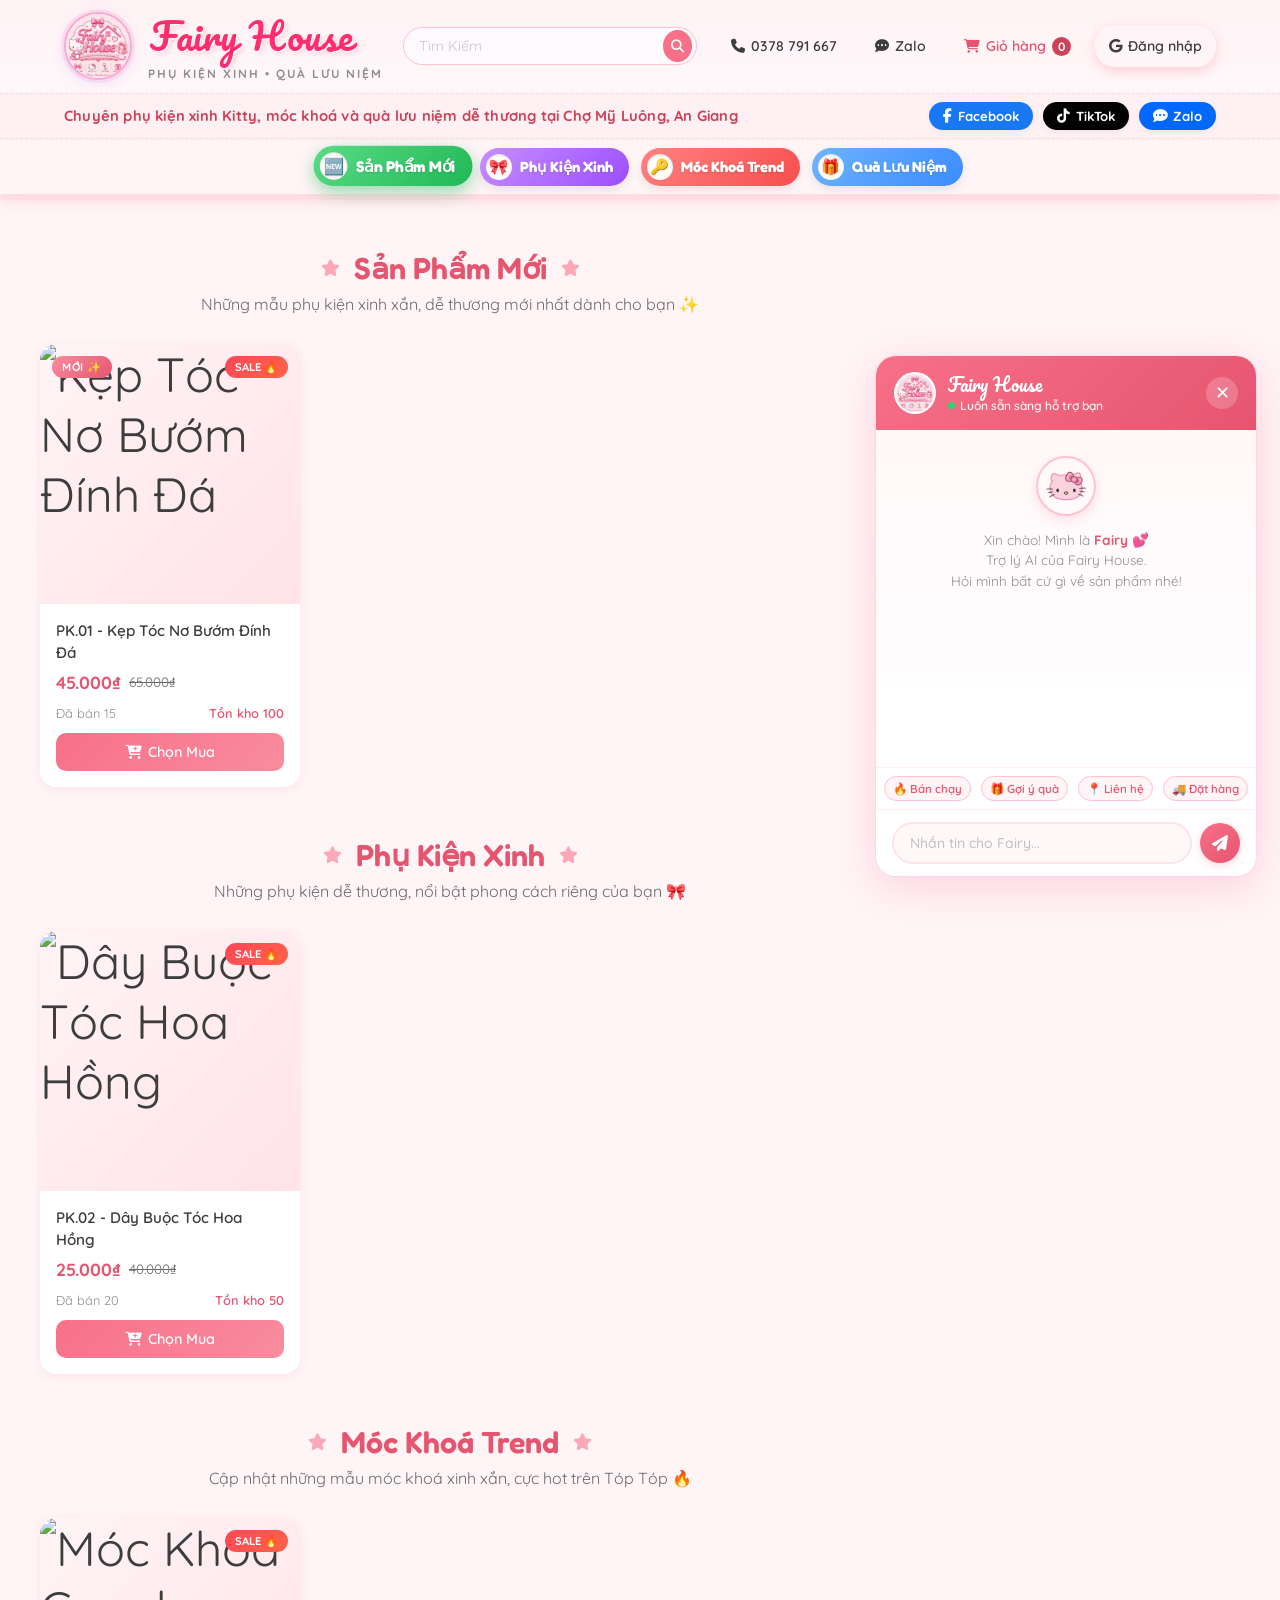
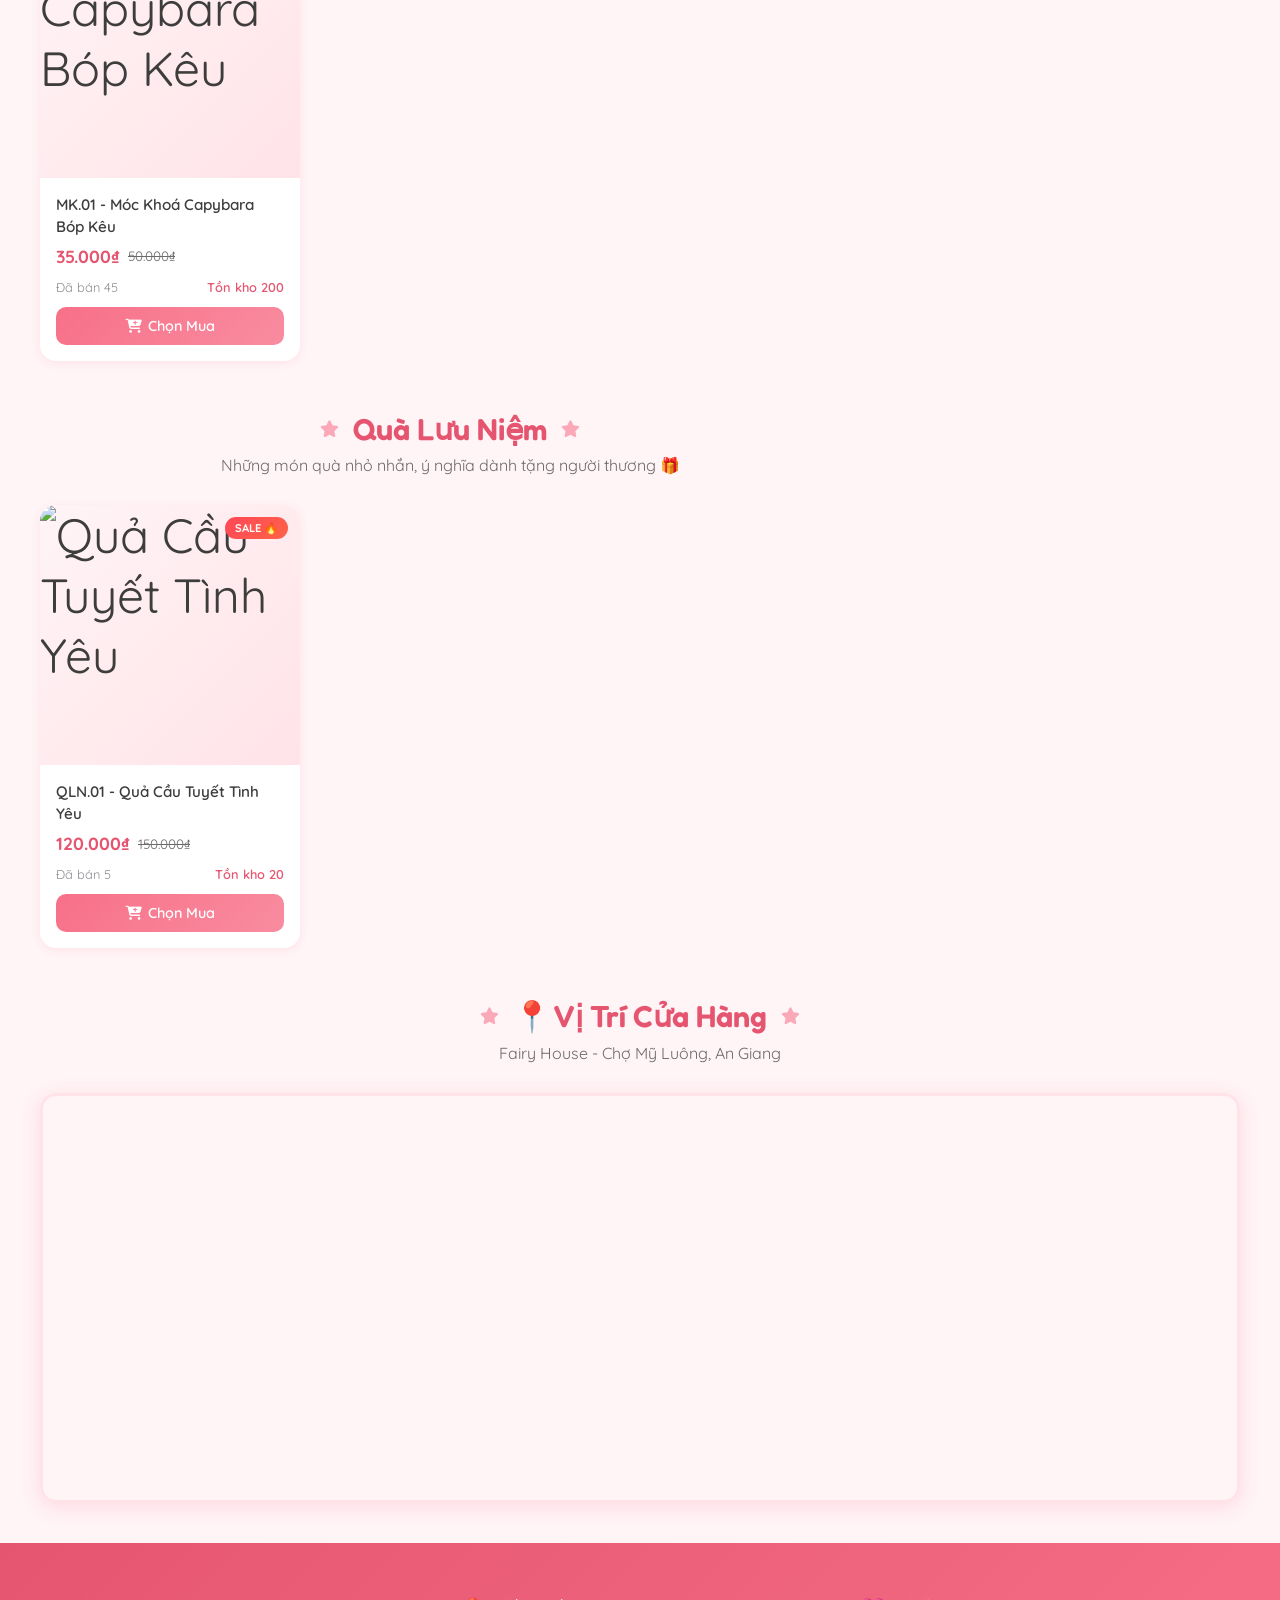
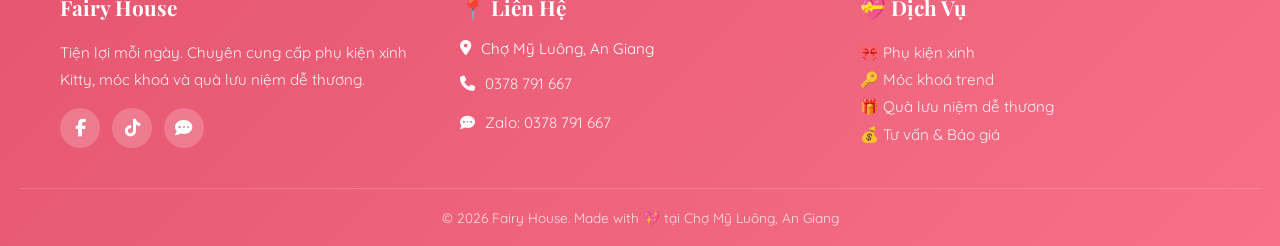
==== index.html @ 1c357cbd "fix: restore stable tunnel URL in chatbox.js and bump version to v39" ====
<!DOCTYPE html>
<html lang="vi">
<head>
  <meta charset="UTF-8">
  <script>
    // Tự động kiểm tra phiên bản mới từ server để chống cache index.html
    (function() {
      const CURRENT_VERSION = "20260528_v39";
      if (window.location.protocol === 'file:' || window.location.hostname === 'localhost' || window.location.hostname === '127.0.0.1') {
        return;
      }
      fetch('version.json?t=' + Date.now())
        .then(function(res) { return res.json(); })
        .then(function(data) {
          if (data && data.version && data.version !== CURRENT_VERSION) {
            var lastReload = localStorage.getItem('last_version_reload_time');
            var now = Date.now();
            if (!lastReload || (now - parseInt(lastReload) > 15000)) {
              localStorage.setItem('last_version_reload_time', now.toString());
              var sep = window.location.search ? '&' : '?';
              var newSearch = window.location.search;
              if (newSearch.indexOf('v=') >= 0) {
                newSearch = newSearch.replace(/v=[^&]*/, 'v=' + data.version);
              } else {
                newSearch += sep + 'v=' + data.version;
              }
              window.location.href = window.location.pathname + newSearch + window.location.hash;
            }
          }
        })
        .catch(function(err) { console.warn("Lỗi kiểm tra phiên bản:", err); });
    })();
  </script>
  <meta name="viewport" content="width=device-width, initial-scale=1.0, maximum-scale=1.0, user-scalable=no">
  <title>Fairy House - Phụ Kiện Xinh & Quà Lưu Niệm Dễ Thương</title>
  <meta name="description" content="Fairy House - Chuyên phụ kiện xinh, móc khoá trend và quà lưu niệm dễ thương. Tiện lợi mỗi ngày. Chợ Mỹ Luông, An Giang.">
  <meta http-equiv="Cache-Control" content="no-cache, no-store, must-revalidate">
  <meta http-equiv="Pragma" content="no-cache">
  <meta http-equiv="Expires" content="0">
  <link rel="stylesheet" href="style.css?v=20260528_v39">
  <link rel="stylesheet" href="chatbox.css?v=20260528_v39">
  <!-- FontAwesome for icons -->
  <link rel="stylesheet" href="https://cdnjs.cloudflare.com/ajax/libs/font-awesome/6.4.0/css/all.min.css">
  <link rel="icon" href="logo.jpg">
</head>
<body>
  <!-- Google Identity Services -->
  <script src="https://accounts.google.com/gsi/client" async defer></script>


  <!-- Floating Hearts Background -->
  <div class="floating-hearts" id="floatingHearts"></div>

  <!-- Main Header (Unified & Sticky) -->
  <header class="main-header">
    <!-- Header Top Row (Logo, Search, Actions) -->
    <div class="header-top">
      <!-- Logo & Brand Name -->
      <a href="#" class="header-logo-group" id="logo">
        <img src="logo.jpg" alt="Fairy House Logo" class="header-logo-img" onerror="this.src='data:image/svg+xml,<svg xmlns=%22http://www.w3.org/2000/svg%22 viewBox=%220 0 100 100%22><text y=%22.9em%22 font-size=%2290%22>🐱</text></svg>'">
        <div class="header-brand-info">
          <h1 class="header-brand-name">Fairy House</h1>
          <span class="header-brand-tagline">Phụ Kiện Xinh &bull; Quà Lưu Niệm</span>
        </div>
      </a>

      <!-- Search Bar -->
      <div class="header-search-container">
        <input type="text" id="searchInput" class="header-search-input" placeholder="Tìm Kiếm">
        <button class="header-search-btn" id="searchBtn"><i class="fa-solid fa-magnifying-glass"></i></button>
      </div>

      <!-- Action Buttons -->
      <div class="header-actions">
        <a href="tel:0378791667" class="action-hotline"><i class="fa-solid fa-phone"></i> 0378 791 667</a>
        <a href="https://zalo.me/0378791667" target="_blank" class="action-zalo"><i class="fa-solid fa-comment-dots"></i> Zalo</a>
        <button class="action-cart" id="headerCartBtn">
          <i class="fa-solid fa-shopping-cart"></i> <span class="cart-text">Giỏ hàng</span> <span class="cart-count badge" id="headerCartCount">0</span>
        </button>
        <div id="loginButtonsContainer" class="login-buttons-wrapper">
          <button class="google-login-btn" onclick="handleGoogleLogin()">
            <i class="fa-brands fa-google"></i> <span class="login-text">Đăng nhập</span>
          </button>
        </div>
        <div class="user-avatar-wrapper" id="userAvatarWrapper" style="display:none;">
          <img id="userAvatar" class="user-avatar" src="" alt="avatar" onclick="handleAvatarClick()">
          <span id="userDisplayName" class="user-name-header"></span>
        </div>
      </div>
    </div>

    <!-- Header Middle Row (Intro & Socials) -->
    <div class="header-middle">
      <div class="header-middle-inner">
        <p class="header-intro-text">Chuyên phụ kiện xinh Kitty, móc khoá và quà lưu niệm dễ thương tại Chợ Mỹ Luông, An Giang</p>
        <div class="header-social-links">
          <a href="https://www.facebook.com/fairyhouse67" target="_blank" class="header-social-btn fb"><i class="fa-brands fa-facebook-f"></i> Facebook</a>
          <a href="https://www.tiktok.com/@tienhouse67" target="_blank" class="header-social-btn tiktok"><i class="fa-brands fa-tiktok"></i> TikTok</a>
          <a href="https://zalo.me/0378791667" target="_blank" class="header-social-btn zalo"><i class="fa-solid fa-comment-dots"></i> Zalo</a>
        </div>
      </div>
    </div>

    <!-- Header Bottom Row (Categories) -->
    <div class="header-bottom">
      <nav class="nav">
        <div class="nav-inner">
          <div class="nav-links">
            <a href="#section-new" class="nav-link nav-link-new"><span class="nav-icon-badge">🆕</span> Sản Phẩm Mới</a>
            <a href="#section-accessory" class="nav-link nav-link-accessory"><span class="nav-icon-badge">🎀</span> Phụ Kiện Xinh</a>
            <a href="#section-keychain" class="nav-link nav-link-keychain"><span class="nav-icon-badge">🔑</span> Móc Khoá Trend</a>
            <a href="#section-souvenir" class="nav-link nav-link-souvenir"><span class="nav-icon-badge">🎁</span> Quà Lưu Niệm</a>
          </div>
        </div>
      </nav>
    </div>
  </header>

  <!-- Hero Banner -->
  <section class="hero">
    <div class="hero-banner-wrapper">
      <img src="banner.png" alt="Fairy House Banner" class="hero-banner-img" onerror="this.style.display='none'">
    </div>
  </section>

  <!-- No Results Message -->
  <div id="no-results" style="display:none; text-align:center; padding: 50px 20px; font-size: 1.1rem; color: var(--gray-600); position: relative; z-index: 1;">
    <i class="fa-solid fa-box-open" style="font-size:3rem; margin-bottom:15px; color: var(--primary-300);"></i><br>
    Không tìm thấy sản phẩm nào phù hợp với từ khóa của bạn.
  </div>

  <!-- Sản Phẩm Mới Section -->
  <section class="products-section" id="section-new">
    <div class="section-title">
      <h2>Sản Phẩm Mới</h2>
      <p>Những mẫu phụ kiện xinh xắn, dễ thương mới nhất dành cho bạn ✨</p>
    </div>
    <div class="products-grid" id="grid-new">
      <!-- Products rendered by JS -->
    </div>
  </section>

  <!-- Phụ Kiện Xinh Section -->
  <section class="products-section" id="section-accessory">
    <div class="section-title">
      <h2>Phụ Kiện Xinh</h2>
      <p>Những phụ kiện dễ thương, nổi bật phong cách riêng của bạn 🎀</p>
    </div>
    <div class="products-grid" id="grid-accessory">
      <!-- Products rendered by JS -->
    </div>
  </section>

  <!-- Móc Khoá Trend Section -->
  <section class="products-section" id="section-keychain">
    <div class="section-title">
      <h2>Móc Khoá Trend</h2>
      <p>Cập nhật những mẫu móc khoá xinh xắn, cực hot trên Tóp Tóp 🔥</p>
    </div>
    <div class="products-grid" id="grid-keychain">
      <!-- Products rendered by JS -->
    </div>
  </section>

  <!-- Quà Lưu Niệm Section -->
  <section class="products-section" id="section-souvenir">
    <div class="section-title">
      <h2>Quà Lưu Niệm</h2>
      <p>Những món quà nhỏ nhắn, ý nghĩa dành tặng người thương 🎁</p>
    </div>
    <div class="products-grid" id="grid-souvenir">
      <!-- Products rendered by JS -->
    </div>
  </section>

  <!-- Google Maps Section -->
  <section class="map-section" id="section-map">
    <div class="section-title">
      <h2>📍 Vị Trí Cửa Hàng</h2>
      <p>Fairy House - Chợ Mỹ Luông, An Giang</p>
    </div>
    <div class="map-container">
      <iframe 
        src="https://www.google.com/maps/embed?pb=!1m18!1m12!1m3!1d3929.123456789!2d105.5272!3d10.3897!2m3!1f0!2f0!3f0!3m2!1i1024!2i768!4f13.1!3m3!1m2!1s0x310a0e!2zQ2jhu6MgTeG7uSBMdcO0bmcsIEFuIEdpYW5n!5e0!3m2!1svi!2svn!4v1" 
        width="100%" height="400" style="border:0; border-radius: 16px;" allowfullscreen="" loading="lazy" referrerpolicy="no-referrer-when-downgrade">
      </iframe>
    </div>
  </section>

  <!-- Footer -->
  <footer class="footer" id="contact">
    <div class="footer-inner">
      <div class="footer-col">
        <h3>Fairy House</h3>
        <p>Tiện lợi mỗi ngày. Chuyên cung cấp phụ kiện xinh Kitty, móc khoá và quà lưu niệm dễ thương.</p>
        <div class="footer-social">
          <a href="https://www.facebook.com/fairyhouse67" target="_blank" title="Facebook"><i class="fa-brands fa-facebook-f"></i></a>
          <a href="https://www.tiktok.com/@tienhouse67" target="_blank" title="TikTok"><i class="fa-brands fa-tiktok"></i></a>
          <a href="https://zalo.me/0378791667" target="_blank" title="Zalo"><i class="fa-solid fa-comment-dots"></i></a>
        </div>
      </div>
      <div class="footer-col">
        <h3>📍 Liên Hệ</h3>
        <div class="contact-item"><i class="fa-solid fa-location-dot"></i> Chợ Mỹ Luông, An Giang</div>
        <div class="contact-item"><i class="fa-solid fa-phone"></i> <a href="tel:0378791667">0378 791 667</a></div>
        <div class="contact-item"><i class="fa-solid fa-comment-dots"></i> <a href="https://zalo.me/0378791667" target="_blank">Zalo: 0378 791 667</a></div>
      </div>
      <div class="footer-col">
        <h3>💝 Dịch Vụ</h3>
        <p><a href="#">🎀 Phụ kiện xinh</a></p>
        <p><a href="#">🔑 Móc khoá trend</a></p>
        <p><a href="#">🎁 Quà lưu niệm dễ thương</a></p>
        <p><a href="#">💰 Tư vấn & Báo giá</a></p>
      </div>
    </div>
    <div class="footer-bottom">
      © 2026 Fairy House. Made with 💖 tại Chợ Mỹ Luông, An Giang
    </div>
  </footer>

  <!-- Zalo & Cart Float Buttons -->
  <div class="floating-actions">
    <button class="cart-float" id="floatCartBtn">
      <i class="fa-solid fa-cart-shopping"></i>
      <span class="cart-count" id="floatCartCount">0</span>
    </button>
    <a href="https://zalo.me/0378791667" target="_blank" class="zalo-float">💬 Chat Zalo</a>
  </div>

  <!-- Scroll to Top -->
  <button class="scroll-top" id="scrollTop"><i class="fa-solid fa-arrow-up"></i></button>

  <!-- Product Detail Modal (Enhanced) -->
  <div class="modal-overlay" id="modalOverlay">
    <div class="modal modal-product-detail" id="productModal">
      <button class="modal-close" id="modalClose">✕</button>
      
      <!-- Swipeable Image Gallery -->
      <div class="gallery-swipe-container" id="gallerySwipeContainer">
        <div class="gallery-slides" id="gallerySlides"></div>
        <button class="gallery-nav gallery-prev" id="galleryPrev"><i class="fa-solid fa-chevron-left"></i></button>
        <button class="gallery-nav gallery-next" id="galleryNext"><i class="fa-solid fa-chevron-right"></i></button>
        <div class="gallery-dots" id="galleryDots"></div>
      </div>
      <div class="gallery-thumbnails" id="galleryThumbnails"></div>

      <!-- Product Info -->
      <div class="modal-product-info">
        <h3 id="modalName"></h3>
        <p class="price" id="modalPrice"></p>
      </div>

      <!-- Product Description -->
      <div class="modal-description" id="modalDescription">
        <h4>📋 Thông tin sản phẩm</h4>
        <p id="modalDescText"></p>
      </div>
      
      <!-- Model Select -->
      <div class="form-group" id="modelSelectGroup">
        <label for="phoneModelSelect">📱 Chọn dòng máy của bạn:</label>
        <select id="phoneModelSelect" class="form-control">
          <option value="">-- Vui lòng chọn dòng máy --</option>
          <option value="iPhone 11">iPhone 11</option>
          <option value="iPhone 11 Pro">iPhone 11 Pro</option>
          <option value="iPhone 11 Pro Max">iPhone 11 Pro Max</option>
          <option value="iPhone 12">iPhone 12</option>
          <option value="iPhone 12 Pro">iPhone 12 Pro</option>
          <option value="iPhone 12 Pro Max">iPhone 12 Pro Max</option>
          <option value="iPhone 13">iPhone 13</option>
          <option value="iPhone 13 Pro">iPhone 13 Pro</option>
          <option value="iPhone 13 Pro Max">iPhone 13 Pro Max</option>
          <option value="iPhone 14">iPhone 14</option>
          <option value="iPhone 14 Plus">iPhone 14 Plus</option>
          <option value="iPhone 14 Pro">iPhone 14 Pro</option>
          <option value="iPhone 14 Pro Max">iPhone 14 Pro Max</option>
          <option value="iPhone 15">iPhone 15</option>
          <option value="iPhone 15 Plus">iPhone 15 Plus</option>
          <option value="iPhone 15 Pro">iPhone 15 Pro</option>
          <option value="iPhone 15 Pro Max">iPhone 15 Pro Max</option>
          <option value="iPhone 16">iPhone 16</option>
          <option value="iPhone 16 Plus">iPhone 16 Plus</option>
          <option value="iPhone 16 Pro">iPhone 16 Pro</option>
          <option value="iPhone 16 Pro Max">iPhone 16 Pro Max</option>
          <option value="iPhone 17">iPhone 17</option>
          <option value="iPhone 17 Pro">iPhone 17 Pro</option>
          <option value="iPhone 17 Pro Max">iPhone 17 Pro Max</option>
        </select>
        <small id="modelError" class="text-error" style="display:none;">Vui lòng chọn dòng máy để tiếp tục!</small>
      </div>

      <!-- Buttons: Add to Cart + Buy Now -->
      <div class="modal-btn-group dual-btns">
        <button id="btnAddToCart" class="btn-primary btn-add-cart"><i class="fa-solid fa-cart-plus"></i> Thêm vào giỏ hàng</button>
        <button id="btnBuyNow" class="btn-primary btn-buy-now"><i class="fa-solid fa-bolt"></i> Mua Ngay</button>
      </div>

      <!-- Like & Comment Section -->
      <div class="interaction-section" id="interactionSection">
        <div class="like-bar">
          <button class="btn-like" id="btnLikeProduct" onclick="toggleLike()">
            <i class="fa-regular fa-heart" id="likeIcon"></i> <span id="likeText">Thích</span>
          </button>
          <span class="like-count" id="likeCount">0 lượt thích</span>
        </div>
        <div class="comments-section">
          <h4>💬 Bình luận (<span id="commentCount">0</span>)</h4>
          <div class="comments-list" id="commentsList"></div>
          <div class="comment-input-area" id="commentInputArea">
            <div class="comment-login-prompt" id="commentLoginPrompt">
              <p>🔒 Vui lòng <a href="#" onclick="handleGoogleLogin(); return false;">Đăng nhập Google</a> để bình luận</p>
            </div>
            <div class="comment-form" id="commentForm" style="display:none;">
              <img id="commentAvatar" class="comment-user-avatar" src="" alt="">
              <input type="text" id="commentInput" class="form-control" placeholder="Viết bình luận...">
              <button class="btn-send-comment" onclick="postComment()"><i class="fa-solid fa-paper-plane"></i></button>
            </div>
          </div>
        </div>
      </div>
    </div>
  </div>

  <!-- Shopping Cart Sidebar -->
  <div class="cart-sidebar-overlay" id="cartOverlay"></div>
  <div class="cart-sidebar" id="cartSidebar">
    <div class="cart-header">
      <h3>Giỏ Hàng Của Bạn</h3>
      <button class="close-cart" id="closeCartBtn">✕</button>
    </div>
    
    <div class="cart-items" id="cartItemsContainer">
      <!-- Cart items render here -->
      <div class="empty-cart"><i class="fa-solid fa-cart-arrow-down" style="font-size: 3rem; margin-bottom: 10px; color: var(--primary-300);"></i><br>Giỏ hàng đang trống</div>
    </div>
    
    <div class="cart-footer">
      <div class="cart-total">
        <span>Tổng cộng:</span>
        <span id="cartTotalPrice">0₫</span>
      </div>
      <button class="btn-checkout" id="btnOpenCheckout" style="display:none;">
        <i class="fa-solid fa-paper-plane"></i> Tiến Hành Đặt Hàng
      </button>
    </div>
  </div>

  <!-- Checkout Modal (separate from cart) -->
  <div class="modal-overlay" id="checkoutModalOverlay">
    <div class="modal modal-checkout" id="checkoutModal">
      <button class="modal-close" id="checkoutModalClose">✕</button>
      <h3>📦 Thông tin giao hàng</h3>
      <div class="checkout-summary" id="checkoutSummary"></div>
      <form id="checkoutForm">
        <div class="form-row">
          <div class="form-group">
            <label>Họ và tên <span class="required">*</span></label>
            <input type="text" id="custName" class="form-control" placeholder="Nhập họ và tên" required>
          </div>
          <div class="form-group">
            <label>Số điện thoại <span class="required">*</span></label>
            <input type="tel" id="custPhone" class="form-control" placeholder="VD: 0378791667" required pattern="[0-9]{10}">
          </div>
        </div>
        <div class="form-group">
          <label>Email</label>
          <input type="email" id="custEmail" class="form-control" placeholder="Email (không bắt buộc)">
        </div>
        <div class="form-row">
          <div class="form-group">
            <label>Tỉnh / Thành phố <span class="required">*</span></label>
            <select id="custProvince" class="form-control" required>
              <option value="">-- Chọn Tỉnh/TP --</option>
            </select>
          </div>
          <div class="form-group">
            <label>Quận / Huyện <span class="required">*</span></label>
            <select id="custDistrict" class="form-control" required>
              <option value="">-- Chọn Quận/Huyện --</option>
            </select>
          </div>
        </div>
        <div class="form-group">
          <label>Địa chỉ chi tiết <span class="required">*</span></label>
          <input type="text" id="custAddress" class="form-control" placeholder="Số nhà, tên đường..." required>
        </div>
        <div class="form-group">
          <label>Ghi chú</label>
          <textarea id="custNote" class="form-control" placeholder="Ghi chú thêm (không bắt buộc)" rows="2"></textarea>
        </div>
        
        <div class="checkout-notice">
          <i class="fa-solid fa-box-open"></i>
          <p>Đơn hàng <strong>Fairy House</strong> luôn được đóng gói cẩn thận. Tránh trường hợp đáng tiếc, Khách hàng vui lòng <strong>quay video khi bóc hàng</strong> để được hỗ trợ tốt nhất nếu Sản Phẩm xảy ra vấn đề.</p>
        </div>

        <button type="submit" class="btn-checkout" id="btnSubmitOrder">
          <i class="fa-solid fa-paper-plane"></i> Xác Nhận Đặt Hàng
        </button>
      </form>
    </div>
  </div>

  <!-- Success Modal -->
  <div class="modal-overlay" id="successModalOverlay">
    <div class="modal" style="text-align: center; padding: 40px 20px;">
      <div style="font-size: 4rem; color: var(--primary-500); margin-bottom: 20px;"><i class="fa-solid fa-circle-check"></i></div>
      <h3 style="margin-bottom: 15px;">Đặt hàng thành công!</h3>
      <p style="margin-bottom: 25px; line-height: 1.6; font-size: 1.05rem;">Cảm ơn bạn đã đặt hàng tại <strong>Fairy House</strong>.<br>Thông tin đã được ghi nhận và chúng tôi sẽ sớm liên hệ để xác nhận đơn hàng.</p>
      <button class="btn-primary" onclick="closeSuccessModal()" style="padding: 12px 30px; display: inline-block; width: auto; min-width: 150px;">Đóng</button>
    </div>
  </div>

  <!-- Loading Overlay -->
  <div class="loading-overlay" id="loadingOverlay">
    <div class="spinner"></div>
    <p>Đang xử lý đơn hàng...</p>
  </div>

  <!-- Firebase SDK -->
  <script src="https://www.gstatic.com/firebasejs/8.10.1/firebase-app.js"></script>
  <script src="https://www.gstatic.com/firebasejs/8.10.1/firebase-database.js"></script>

  <script src="https://cdnjs.cloudflare.com/ajax/libs/PapaParse/5.4.1/papaparse.min.js"></script>
  <script src="script.js?v=20260528_v39"></script>
  <script src="chatbox.js?v=20260528_v39"></script>
</body>
</html>
---- style.css ----
@import url('https://fonts.googleapis.com/css2?family=Quicksand:wght@400;500;600;700&family=Pacifico&family=Dancing+Script:wght@400;500;600;700&family=Playfair+Display:wght@400;500;600;700;800;900&family=Fredoka:wght@400..700&family=Bubblegum+Sans&display=swap');

:root {
  --primary-50: #fff4f6;
  --primary-100: #ffe3e8;
  --primary-200: #ffc2ce;
  --primary-300: #fba9b8;
  --primary-400: #f98ca0;
  --primary-500: #f77088;
  --primary-600: #e6556f;
  --primary-700: #cc4259;
  --white: #ffffff;
  --gray-50: #fdfafe;
  --gray-100: #f5f0f2;
  --gray-200: #e2e8f0;
  --gray-500: #8e8e93;
  --gray-600: #6b6b6b;
  --gray-800: #3d3d3d;
  --shadow-sm: 0 2px 8px rgba(247,77,123,0.10);
  --shadow-md: 0 4px 20px rgba(247,77,123,0.15);
  --shadow-lg: 0 8px 32px rgba(247,77,123,0.20);
  --radius: 16px;
  --radius-sm: 10px;
}

* { margin:0; padding:0; box-sizing:border-box; }

body {
  font-family: 'Quicksand', sans-serif;
  background: var(--primary-50);
  color: var(--gray-800);
  overflow-x: hidden;
}

/* ===== FLOATING HEARTS / SPARKLES BACKGROUND ===== */
.floating-hearts {
  position: fixed; top:0; left:0; width:100%; height:100%;
  pointer-events: none; z-index: 0; overflow: hidden;
}
.floating-hearts span {
  position: absolute; display: block;
  animation: floatUp 8s linear infinite; opacity: 0.35;
  will-change: transform;
}
@keyframes floatUp {
  0% { transform: translateY(100vh) rotate(0deg); opacity:0; }
  10% { opacity: 0.35; }
  90% { opacity: 0.35; }
  100% { transform: translateY(-10vh) rotate(720deg); opacity:0; }
}

/* ===== MAIN HEADER (UNIFIED & STICKY) ===== */
.main-header {
  position: sticky;
  top: 0;
  z-index: 1000;
  background: linear-gradient(180deg, #fff2f5 0%, #ffffff 100%);
  box-shadow: 0 4px 20px rgba(247, 77, 123, 0.08);
  width: 100%;
}

/* --- Header Top Row --- */
.header-top {
  max-width: 1200px;
  margin: 0 auto;
  padding: 12px 24px;
  display: flex;
  align-items: center;
  justify-content: space-between;
  gap: 20px;
}

/* Logo & Brand Name */
.header-logo-group {
  display: flex;
  align-items: center;
  gap: 16px;
  text-decoration: none;
  flex-shrink: 0;
}
.header-logo-img {
  width: 68px;
  height: 68px;
  background: var(--white);
  border-radius: 50%;
  object-fit: cover;
  box-shadow: 0 4px 15px rgba(168, 85, 247, 0.15), 0 0 0 3px rgba(236, 72, 153, 0.1);
  animation: logoGlow 3s ease-in-out infinite;
  border: 2px solid #f9a8d4;
  flex-shrink: 0;
}
@keyframes logoGlow {
  0%,100% { transform: scale(1); box-shadow: 0 4px 15px rgba(168, 85, 247, 0.15), 0 0 0 3px rgba(236, 72, 153, 0.1); }
  50% { transform: scale(1.04); box-shadow: 0 4px 22px rgba(168, 85, 247, 0.25), 0 0 0 4px rgba(236, 72, 153, 0.08); }
}
.header-brand-info {
  text-align: left;
}
.header-brand-name {
  font-family: 'Pacifico', cursive;
  font-size: 2.3rem;
  font-weight: normal;
  color: #ff2d70; /* Màu hồng dâu tây đậm đà, rõ nét và rực rỡ */
  letter-spacing: 0.5px;
  line-height: 1.3; /* Tăng chiều cao dòng để nét móc dưới chữ 'y' có không gian tự nhiên */
  margin: 0;
  display: inline-block;
  margin-left: 2px;
  text-shadow: 1px 1px 0px #ffffff, 2px 2px 0px #ffe3e8, 3px 3px 5px rgba(230, 0, 92, 0.15);
}
.header-brand-tagline {
  font-family: 'Quicksand', sans-serif;
  font-size: 0.75rem;
  font-weight: 700;
  letter-spacing: 2px;
  text-transform: uppercase;
  color: #8e8e93;
  margin-top: 6px; /* Khoảng cách tối ưu kết hợp với line-height */
  display: block;
}

/* Search Bar Container */
.header-search-container {
  display: flex;
  align-items: center;
  background: var(--gray-50);
  border: 1px solid var(--primary-200);
  border-radius: 20px;
  padding: 2px 4px 2px 15px;
  transition: all 0.3s;
  flex-grow: 1;
  max-width: 380px;
}
.header-search-container:focus-within {
  border-color: var(--primary-400);
  box-shadow: 0 0 0 3px rgba(247, 77, 123, 0.08);
  background: white;
}
.header-search-input {
  border: none;
  background: transparent;
  outline: none;
  font-family: 'Quicksand', sans-serif;
  font-size: 0.9rem;
  color: var(--gray-800);
  width: 100%;
  padding: 6px 0;
}
.header-search-input::placeholder {
  color: var(--gray-500);
  opacity: 0.45; /* Mờ hơn để dễ nhìn */
}
.header-search-btn {
  background: var(--primary-500);
  color: white;
  border: none;
  border-radius: 50%;
  width: 32px;
  height: 32px;
  display: flex;
  align-items: center;
  justify-content: center;
  cursor: pointer;
  transition: background 0.3s;
}
.header-search-btn:hover {
  background: var(--primary-600);
}

/* Header Actions */
.header-actions {
  display: flex;
  align-items: center;
  gap: 10px;
  flex-shrink: 0;
}
.header-actions a, 
.header-actions button {
  color: var(--gray-800);
  text-decoration: none;
  display: flex;
  align-items: center;
  gap: 6px;
  background: transparent;
  padding: 8px 14px;
  border-radius: 20px;
  transition: all 0.3s;
  font-weight: 600;
  border: none;
  cursor: pointer;
  font-family: inherit;
  font-size: 0.88rem;
}
.header-actions a:hover, 
.header-actions button:hover {
  background: var(--primary-50);
  color: var(--primary-600);
  transform: translateY(-1px);
}
.action-cart {
  background: var(--primary-50) !important;
  color: var(--primary-600) !important;
}
.action-cart:hover {
  background: var(--primary-100) !important;
}
.cart-count.badge {
  background: var(--primary-700);
  color: white;
  padding: 2px 6px;
  border-radius: 10px;
  font-size: 0.75rem;
  font-weight: 700;
}
/* --- Header Middle Row (Intro & Socials) --- */
.header-middle {
  background: #fff0f3; /* Soft pink background */
  border-top: 1px dashed rgba(247, 77, 123, 0.15);
  border-bottom: 1px dashed rgba(247, 77, 123, 0.15);
  max-height: 120px; /* Chiều cao tối đa khi hiển thị */
  opacity: 1;
  overflow: hidden;
  transition: max-height 0.3s cubic-bezier(0.4, 0, 0.2, 1), opacity 0.2s ease, padding 0.3s ease, border-color 0.3s ease;
}
.main-header.scrolled .header-middle {
  max-height: 0;
  opacity: 0;
  padding-top: 0;
  padding-bottom: 0;
  border-top-color: transparent;
  border-bottom-color: transparent;
}
.header-middle-inner {
  max-width: 1200px;
  margin: 0 auto;
  padding: 8px 24px;
  display: flex;
  align-items: center;
  justify-content: space-between;
  gap: 20px;
}
.header-intro-text {
  font-size: 0.92rem;
  font-weight: 700;
  color: var(--primary-700);
  margin: 0;
  line-height: 1.4;
  letter-spacing: 0.2px;
}
.header-social-links {
  display: flex;
  align-items: center;
  gap: 10px;
  flex-shrink: 0;
}
.header-social-btn {
  display: inline-flex;
  align-items: center;
  gap: 6px;
  padding: 6px 14px;
  border-radius: 15px;
  font-weight: 700;
  font-size: 0.82rem;
  text-decoration: none !important;
  color: white !important;
  transition: all 0.3s ease;
  box-shadow: 0 2px 6px rgba(0, 0, 0, 0.05);
}
.header-social-btn i {
  font-size: 0.9rem;
}
.header-social-btn.fb { background: #1877f2; }
.header-social-btn.tiktok { background: #010101; }
.header-social-btn.zalo { background: #0068ff; }
.header-social-btn:hover {
  transform: translateY(-2px);
  box-shadow: 0 4px 10px rgba(0, 0, 0, 0.12);
  filter: brightness(1.08);
}

/* --- Header Bottom Row (Navigation) --- */
.header-bottom {
  border-top: 1px solid rgba(247, 77, 123, 0.05);
  background: #fff5f7; /* Soft pastel background */
}
.nav {
  position: relative;
  z-index: 99;
}
.nav-inner {
  max-width: 1200px;
  margin: auto;
  display: flex;
  align-items: center;
  justify-content: center; /* Căn giữa các danh mục */
  padding: 8px 20px;
}
.nav-links {
  display: flex;
  gap: 12px;
  align-items: center;
  justify-content: center;
}
.nav-link {
  text-decoration: none;
  font-family: 'Fredoka', sans-serif;
  font-weight: 700;
  font-size: 0.92rem;
  color: #ffffff !important;
  padding: 6px 16px 6px 6px;
  border-radius: 25px;
  display: inline-flex;
  align-items: center;
  gap: 8px;
  transition: all 0.3s cubic-bezier(0.4, 0, 0.2, 1);
  position: relative;
  box-shadow: 0 4px 10px rgba(0, 0, 0, 0.08);
  text-shadow: 0 1px 2px rgba(0, 0, 0, 0.15);
}
.nav-icon-badge {
  background: #ffffff;
  width: 26px;
  height: 26px;
  border-radius: 50%;
  display: inline-flex;
  align-items: center;
  justify-content: center;
  font-size: 0.95rem;
  box-shadow: inset 0 1.5px 3px rgba(0,0,0,0.12);
  flex-shrink: 0;
  transition: transform 0.3s ease;
}

/* Gradient màu kẹo ngọt */
.nav-link-new {
  background: linear-gradient(135deg, #5adb86 0%, #20b857 100%);
  --btn-glow: rgba(32, 184, 87, 0.45);
}
.nav-link-accessory {
  background: linear-gradient(135deg, #c78eff 0%, #9c4eff 100%);
  --btn-glow: rgba(156, 78, 255, 0.45);
}
.nav-link-keychain {
  background: linear-gradient(135deg, #ff8282 0%, #f74d4d 100%);
  --btn-glow: rgba(247, 77, 77, 0.45);
}
.nav-link-souvenir {
  background: linear-gradient(135deg, #6fb4ff 0%, #3a8cff 100%);
  --btn-glow: rgba(58, 140, 255, 0.45);
}

.nav-link:hover, .nav-link.active {
  transform: scale(1.06) translateY(-1px);
  box-shadow: 0 6px 16px var(--btn-glow);
  color: #ffffff !important;
}
.nav-link:hover .nav-icon-badge {
  transform: scale(1.1) rotate(10deg);
}
}

/* ===== HERO BANNER ===== */
.hero {
  position: relative; z-index: 1;
  max-width: 1200px; margin: 25px auto;
  padding: 0 20px;
}
.hero-banner-wrapper {
  border-radius: var(--radius);
  overflow: hidden;
  box-shadow: var(--shadow-sm);
  border: 3px solid var(--primary-100);
  background: white;
}
.hero-banner-img img {
  width: 100%;
  height: auto;
  max-height: 380px;
  object-fit: cover;
  display: block;
}
@media (max-width: 768px) {
  .hero { margin: 15px auto; }
}

/* ===== SECTION TITLE ===== */
.section-title {
  text-align: center;
  margin: 50px 0 30px;
  position: relative; z-index: 1;
}
.section-title h2 {
  font-family: 'Fredoka', sans-serif;
  font-size: 1.9rem; color: var(--primary-600);
  display: inline-flex; align-items: center; justify-content: center; gap: 14px;
  font-weight: 600;
  line-height: 1.2;
}
.section-title h2::before, .section-title h2::after {
  content: '\f005';
  font-family: "Font Awesome 6 Free";
  font-weight: 900;
  font-size: 1.05rem; color: var(--primary-300);
  display: inline-block;
  vertical-align: middle;
  transition: transform 0.3s ease;
}
.section-title h2:hover::before {
  transform: rotate(35deg) scale(1.2);
}
.section-title h2:hover::after {
  transform: rotate(-35deg) scale(1.2);
}
.section-title p {
  color: var(--gray-600); font-size: 1rem;
  margin-top: 8px;
}

/* ===== PRODUCT GRID ===== */
.products-section {
  max-width: 100%; margin: 0 auto 40px;
  padding: 0 40px; position: relative; z-index: 1;
  scroll-margin-top: 140px; /* Bù khoảng cách cho menu dính sau khi đã co trên desktop */
}
.products-grid {
  display: grid;
  grid-template-columns: repeat(auto-fill, minmax(220px, 1fr));
  gap: 20px;
}
.product-card {
  background: var(--white);
  border-radius: var(--radius);
  overflow: hidden;
  box-shadow: var(--shadow-sm);
  transition: all 0.35s cubic-bezier(0.4,0,0.2,1);
  cursor: pointer;
  position: relative;
  display: flex; flex-direction: column;
}
.product-card:hover {
  transform: translateY(-6px);
  box-shadow: var(--shadow-lg);
}
.product-card .tag-new {
  position: absolute; top: 12px; left: 12px;
  background: linear-gradient(135deg, var(--primary-400), var(--primary-600));
  color: white; font-size: 0.7rem; font-weight: 700;
  padding: 4px 10px; border-radius: 12px;
  z-index: 2; letter-spacing: 0.5px;
  animation: tagPulse 2s ease-in-out infinite;
}
.product-card .tag-sale {
  position: absolute; top: 12px; right: 12px;
  background: linear-gradient(135deg, #ff4757, #ff6348);
  color: white; font-size: 0.7rem; font-weight: 700;
  padding: 4px 10px; border-radius: 12px; z-index: 2;
}
.product-card .product-badges-bottom {
  position: absolute; bottom: 8px; right: 8px;
  display: flex; gap: 6px; z-index: 2;
}
.product-card .product-like-badge,
.product-card .product-comment-badge {
  background: rgba(255, 255, 255, 0.85);
  backdrop-filter: blur(4px);
  font-size: 0.8rem; font-weight: 700;
  padding: 4px 8px; border-radius: 20px;
  display: flex; align-items: center; gap: 4px;
  box-shadow: 0 2px 5px rgba(0,0,0,0.1);
}
.product-card .product-like-badge {
  color: #ff4757;
}
.product-card .product-comment-badge {
  color: var(--primary-500);
}
.product-img {
  width: 100%; aspect-ratio: 1;
  background: linear-gradient(135deg, var(--primary-50), var(--primary-100));
  display: flex; align-items: center; justify-content: center;
  font-size: 3rem;
  position: relative; overflow: hidden;
}
.product-img img {
  width: 100%; height: 100%; object-fit: cover;
  transition: transform 0.5s;
}
.out-of-stock-overlay {
  position: absolute; top: 0; left: 0; width: 100%; height: 100%;
  background: rgba(255,255,255,0.7); display: flex;
  align-items: center; justify-content: center;
  font-size: 1.2rem; font-weight: 700; color: #ff4757;
  z-index: 2;
}
.product-card:hover .product-img img {
  transform: scale(1.05);
}
.product-info {
  padding: 16px; flex-grow: 1; display: flex; flex-direction: column;
}
.product-info h3 {
  font-size: 0.95rem; font-weight: 600;
  color: var(--gray-800);
  margin-bottom: 8px;
  line-height: 1.4;
  display: -webkit-box;
  -webkit-line-clamp: 2;
  -webkit-box-orient: vertical;
  overflow: hidden;
  flex-grow: 1;
}
.product-price {
  display: flex; align-items: center; gap: 8px;
  flex-wrap: wrap; margin-bottom: 12px;
}
.price-current {
  font-size: 1.1rem; font-weight: 700;
  color: var(--primary-600);
}
.price-old {
  font-size: 0.85rem; color: var(--gray-600);
  text-decoration: line-through;
}
.product-stats {
  display: flex; justify-content: space-between;
  font-size: 0.8rem; color: var(--gray-500); margin-bottom: 12px;
}
.stat-stock { color: var(--primary-600); font-weight: 600; }
.product-actions {
  display: flex; gap: 8px; margin-top: auto;
}
.btn-cart {
  width: 100%; padding: 10px;
  border: none; border-radius: var(--radius-sm);
  font-family: 'Quicksand', sans-serif;
  font-weight: 600; font-size: 0.9rem;
  cursor: pointer; transition: all 0.3s;
  text-align: center;
  display: flex; align-items: center; justify-content: center; gap: 6px;
  background: linear-gradient(135deg, var(--primary-500), var(--primary-400));
  color: white;
}
.btn-cart:hover { background: linear-gradient(135deg, var(--primary-600), var(--primary-500)); transform: translateY(-2px); box-shadow: var(--shadow-sm); }

/* ===== FOOTER ===== */
.footer {
  background: linear-gradient(135deg, var(--primary-600), var(--primary-500));
  color: var(--white);
  padding: 50px 20px 20px;
  position: relative; z-index: 1;
}
.footer-inner {
  max-width: 100%; margin: auto;
  padding: 0 40px;
  display: grid;
  grid-template-columns: repeat(auto-fit, minmax(280px, 1fr));
  gap: 40px;
}
.footer-col h3 {
  font-size: 1.3rem; margin-bottom: 18px;
  font-family: 'Playfair Display', serif;
  font-weight: 700;
}
.footer-col p, .footer-col a {
  color: rgba(255,255,255,0.9);
  font-size: 0.95rem; line-height: 1.8;
  text-decoration: none;
}
.footer-col a:hover { color: white; text-decoration: underline; }
.footer-col .contact-item {
  display: flex; align-items: center; gap: 10px;
  margin-bottom: 12px; font-size: 0.95rem;
}
.footer-bottom {
  text-align: center; margin-top: 40px;
  padding-top: 20px;
  border-top: 1px solid rgba(255,255,255,0.2);
  font-size: 0.85rem; opacity: 0.8;
}

/* ===== FLOATING ACTIONS ===== */
.floating-actions {
  position: fixed; bottom: 24px; right: 24px;
  z-index: 990; display: flex; flex-direction: column; gap: 15px; align-items: flex-end;
}
.zalo-float {
  display: flex; align-items: center; gap: 8px;
  background: linear-gradient(135deg, #0068ff, #0084ff);
  color: white; text-decoration: none;
  padding: 12px 20px; border-radius: 30px;
  font-weight: 700; font-size: 0.9rem;
  box-shadow: var(--shadow-lg);
  animation: zaloFloat 2s ease-in-out infinite;
  transition: transform 0.3s;
}
.zalo-float:hover { transform: scale(1.08); color: white; }
.cart-float {
  display: flex; align-items: center; justify-content: center;
  width: 55px; height: 55px;
  background: linear-gradient(135deg, var(--primary-500), var(--primary-600));
  color: white; border: none; border-radius: 50%;
  font-size: 1.2rem; cursor: pointer;
  box-shadow: var(--shadow-lg);
  position: relative; transition: all 0.3s;
}
.cart-float:hover { transform: scale(1.1); }
.cart-float .cart-count {
  position: absolute; top: -5px; right: -5px;
  background: var(--primary-700); color: white;
  width: 22px; height: 22px; border-radius: 50%;
  display: flex; align-items: center; justify-content: center;
  font-size: 0.75rem; font-weight: bold; border: 2px solid white;
}
@keyframes zaloFloat {
  0%,100% { transform: translateY(0); }
  50% { transform: translateY(-5px); }
}

/* ===== SCROLL TO TOP ===== */
.scroll-top {
  position: fixed; bottom: 24px; left: 24px;
  width: 44px; height: 44px;
  background: var(--gray-600); color: white;
  border: none; border-radius: 50%;
  font-size: 1.1rem; cursor: pointer;
  display: none; z-index: 990;
  box-shadow: var(--shadow-md);
  transition: all 0.3s;
}
.scroll-top.show { display: flex; align-items: center; justify-content: center; }
.scroll-top:hover { background: var(--gray-800); transform: translateY(-5px); }

/* ===== MODALS ===== */
.modal-overlay {
  position: fixed; inset: 0;
  background: rgba(0,0,0,0.6);
  backdrop-filter: blur(5px);
  z-index: 1000;
  display: none; align-items: center; justify-content: center;
  padding: 20px;
}
.modal-overlay.show { display: flex; }
.modal {
  background: white;
  border-radius: var(--radius);
  max-width: 450px; width: 100%;
  padding: 25px;
  position: relative;
  animation: modalIn 0.3s ease;
  box-shadow: 0 10px 40px rgba(0,0,0,0.2);
}
@keyframes modalIn {
  from { transform: scale(0.9) translateY(20px); opacity: 0; }
  to { transform: scale(1) translateY(0); opacity: 1; }
}
.modal-close {
  position: absolute; top: 12px; right: 12px;
  background: #ff4757; border: 3px solid white;
  width: 44px; height: 44px; border-radius: 50%;
  font-size: 1.3rem; font-weight: bold; cursor: pointer;
  color: white; transition: all 0.3s cubic-bezier(0.4, 0, 0.2, 1);
  display: flex; align-items: center; justify-content: center;
  z-index: 1000; box-shadow: 0 4px 15px rgba(255, 71, 87, 0.4);
}
.modal-close:hover { background: #e84118; transform: scale(1.1) rotate(90deg); }
.modal h3 {
  color: var(--gray-800); font-family: 'Quicksand', sans-serif; font-weight: 700;
  font-size: 1.2rem; margin-bottom: 20px; text-align: center; border-bottom: 1px solid var(--gray-100); padding-bottom: 15px;
}
.modal .modal-product {
  display: flex; flex-direction: column; gap: 15px; margin-bottom: 20px; text-align: center;
}
.modal .modal-product .modal-img-container {
  width: 100%; display: flex; flex-direction: column; gap: 10px;
}
.modal .modal-product .modal-main-img {
  width: 100%; height: 300px; background: var(--primary-50); border-radius: var(--radius-sm);
  overflow: hidden; border: 1px solid var(--primary-100); display: flex; align-items: center; justify-content: center;
}
.modal .modal-product .modal-main-img img {
  width: 100%; height: 100%; object-fit: cover;
}
.modal .modal-product .modal-thumbnails {
  display: flex; gap: 10px; overflow-x: auto; padding-bottom: 5px; justify-content: center;
}
.modal .modal-product .modal-thumbnail {
  width: 60px; height: 60px; border-radius: 8px; border: 2px solid transparent;
  cursor: pointer; object-fit: cover; transition: all 0.2s; flex-shrink: 0;
}
.modal .modal-product .modal-thumbnail.active {
  border-color: var(--primary-500); transform: scale(1.05);
}
.modal-info h4 { font-size: 1.1rem; margin-bottom: 8px; color: var(--gray-800); line-height: 1.4; }
.modal-info .price { color: var(--primary-600); font-weight: 700; font-size: 1.3rem; }
.form-group { margin-bottom: 15px; text-align: left; }
.form-group label { display: block; font-weight: 600; margin-bottom: 8px; font-size: 0.95rem; color: var(--gray-800); }
.form-control {
  width: 100%; padding: 12px 15px;
  border: 2px solid var(--gray-100); border-radius: var(--radius-sm);
  font-family: 'Quicksand', sans-serif; font-size: 0.95rem;
  transition: border-color 0.3s; outline: none; background: var(--gray-50);
}
.form-control:focus { border-color: var(--primary-400); background: white; }
.text-error { color: #ff4757; font-size: 0.85rem; margin-top: 5px; display: block; font-weight: 500; }

.modal-btn-group { margin-top: 25px; }
.btn-primary {
  width: 100%; padding: 14px;
  border: none; border-radius: var(--radius-sm);
  font-family: 'Quicksand', sans-serif;
  font-weight: 700; font-size: 1rem;
  cursor: pointer; text-decoration: none;
  text-align: center; transition: all 0.3s;
  background: linear-gradient(135deg, var(--primary-500), var(--primary-600));
  color: white; box-shadow: var(--shadow-sm);
  display: flex; align-items: center; justify-content: center; gap: 8px;
}
.btn-primary:hover { transform: translateY(-2px); box-shadow: var(--shadow-md); background: linear-gradient(135deg, var(--primary-600), var(--primary-700)); }

/* ===== CART SIDEBAR ===== */
.cart-sidebar-overlay {
  position: fixed; inset: 0; background: rgba(0,0,0,0.5); z-index: 1000;
  opacity: 0; pointer-events: none; transition: opacity 0.3s; backdrop-filter: blur(2px);
}
.cart-sidebar-overlay.show { opacity: 1; pointer-events: auto; }
.cart-sidebar {
  position: fixed; top: 0; right: -450px; width: 100%; max-width: 400px; height: 100vh;
  background: white; z-index: 1001; box-shadow: -5px 0 30px rgba(0,0,0,0.15);
  transition: right 0.4s cubic-bezier(0.4,0,0.2,1);
  display: flex; flex-direction: column;
}
.cart-sidebar.show { right: 0; }
.cart-header {
  padding: 20px; border-bottom: 1px solid var(--gray-100);
  display: flex; justify-content: space-between; align-items: center;
  background: var(--primary-50);
}
.cart-header h3 { color: var(--primary-600); font-size: 1.2rem; }
.close-cart {
  background: transparent; border: none; font-size: 1.2rem; cursor: pointer;
  color: var(--gray-600); width: 32px; height: 32px; border-radius: 50%;
  transition: all 0.2s; display: flex; align-items: center; justify-content: center;
}
.close-cart:hover { background: var(--primary-100); color: var(--primary-600); }
.cart-items {
  flex: 1; overflow-y: auto; padding: 20px;
}
.empty-cart { text-align: center; color: var(--gray-600); margin-top: 50px; font-style: italic; }
.cart-item {
  display: flex; gap: 15px; padding-bottom: 15px; margin-bottom: 15px;
  border-bottom: 1px dashed var(--gray-100); position: relative;
}
.cart-item-img { width: 70px; height: 70px; border-radius: var(--radius-sm); object-fit: cover; border: 1px solid var(--gray-100); }
.cart-item-info { flex: 1; }
.cart-item-title { font-weight: 600; font-size: 0.95rem; color: var(--gray-800); margin-bottom: 4px; padding-right: 25px; line-height: 1.3; }
.cart-item-model { font-size: 0.8rem; color: var(--gray-600); margin-bottom: 6px; background: var(--gray-50); display: inline-block; padding: 2px 8px; border-radius: 4px; border: 1px solid var(--gray-100); }
.cart-item-bottom { display: flex; justify-content: space-between; align-items: center; }
.cart-item-price { color: var(--primary-600); font-weight: 700; }
.cart-qty { display: flex; align-items: center; gap: 10px; background: var(--gray-50); padding: 4px; border-radius: 20px; }
.btn-qty { background: white; border: 1px solid var(--gray-100); width: 24px; height: 24px; border-radius: 50%; cursor: pointer; font-weight: bold; display: flex; align-items: center; justify-content: center; color: var(--gray-800); }
.btn-qty:hover { background: var(--primary-100); color: var(--primary-600); border-color: var(--primary-200); }
.btn-remove-item { position: absolute; top: 0; right: 0; background: transparent; border: none; color: #ff4757; cursor: pointer; padding: 5px; font-size: 1.1rem; }

.cart-footer { padding: 20px; border-top: 1px solid var(--gray-100); background: white; box-shadow: 0 -5px 15px rgba(0,0,0,0.03); }
.cart-total { display: flex; justify-content: space-between; font-size: 1.1rem; font-weight: 700; margin-bottom: 20px; color: var(--gray-800); align-items: center; }
.cart-total span:last-child { color: var(--primary-600); font-size: 1.4rem; }
.checkout-form h4 { margin-bottom: 15px; color: var(--gray-800); font-size: 1.05rem; border-bottom: 1px solid var(--gray-100); padding-bottom: 10px; }
.btn-checkout {
  width: 100%; padding: 15px; border: none; border-radius: var(--radius-sm);
  background: linear-gradient(135deg, var(--primary-600), var(--primary-500)); color: white;
  font-family: inherit; font-weight: 700; font-size: 1.05rem; cursor: pointer;
  transition: all 0.3s; box-shadow: var(--shadow-sm); display: flex; align-items: center; justify-content: center; gap: 10px; margin-top: 5px;
}
.btn-checkout:hover { transform: translateY(-2px); box-shadow: var(--shadow-md); background: linear-gradient(135deg, var(--primary-700), var(--primary-600)); }

/* ===== LOADING OVERLAY ===== */
.loading-overlay {
  position: fixed; inset: 0; background: rgba(255,255,255,0.9); z-index: 9999;
  display: none; flex-direction: column; align-items: center; justify-content: center;
}
.loading-overlay.show { display: flex; }
.spinner {
  width: 50px; height: 50px; border: 5px solid var(--primary-100);
  border-top-color: var(--primary-500); border-radius: 50%;
  animation: spin 1s linear infinite; margin-bottom: 15px;
}
@keyframes spin { to { transform: rotate(360deg); } }
.loading-overlay p { color: var(--primary-600); font-weight: 600; font-size: 1.1rem; }

/* ===== RESPONSIVE ===== */
@media (max-width: 768px) {
  .header-top {
    padding: 8px 12px;
    flex-wrap: nowrap; /* Gom chung 1 hàng duy nhất */
    gap: 8px;
    align-items: center;
    justify-content: space-between;
  }
  .header-logo-group {
    order: 1;
    gap: 5px;
  }
  .header-logo-img {
    width: 36px; /* Thu nhỏ logo */
    height: 36px;
  }
  .header-brand-name {
    font-size: 1.25rem; /* Thu nhỏ chữ Fairy House */
    letter-spacing: 0.1px;
    line-height: 1.3;
    color: #ff2d70;
    text-shadow: 1px 1px 0px #ffffff, 1.5px 1.5px 0px #ffe3e8, 2px 2px 4px rgba(230, 0, 92, 0.15);
  }
  .header-brand-tagline {
    display: none; /* Ẩn dòng chữ phụ đề để dồn chỗ */
  }
  .header-search-container {
    order: 2;
    flex-grow: 1;
    max-width: none;
    margin: 0;
    padding: 2px 4px 2px 8px;
    height: 28px; /* Thu nhỏ chiều cao ô tìm kiếm */
    border-radius: 14px;
    border: 1px solid var(--primary-200);
  }
  .header-search-input {
    font-size: 0.72rem;
    padding: 2px 0;
  }
  .header-search-btn {
    width: 22px;
    height: 22px;
  }
  .header-actions {
    order: 3;
    gap: 4px;
    align-items: center;
    width: 60px; /* Khóa cứng chiều rộng 60px hoàn hảo trên mobile để không làm co ô tìm kiếm */
    min-width: 60px;
    max-width: 60px;
    justify-content: flex-end;
    flex-shrink: 0;
    overflow: visible; /* Đổi thành visible để số 0 trên giỏ hàng không bị cắt cạnh trên mobile */
  }
  /* Ẩn hotline và zalo dạng text trên di động */
  .header-actions .action-hotline,
  .header-actions .action-zalo {
    display: none;
  }
  /* Ẩn chữ giỏ hàng & đăng nhập để biến thành các icon tròn */
  .header-actions .cart-text,
  .header-actions .login-text {
    display: none;
  }
  .action-cart {
    padding: 0 !important;
    background: transparent !important;
    position: relative;
    border-radius: 50% !important;
    width: 28px;
    height: 28px;
    display: inline-flex;
    align-items: center;
    justify-content: center;
    border: none;
    flex-shrink: 0;
  }
  .action-cart i {
    font-size: 0.95rem;
  }
  .action-cart span.cart-count {
    position: absolute;
    top: 2px; /* Thấp xuống một chút so với viền trên của icon giỏ hàng để tránh tràn */
    right: -3px;
    padding: 1px 4.5px;
    font-size: 0.62rem;
    line-height: 1;
    border: 1px solid white;
  }
  .google-login-btn {
    width: 28px;
    height: 28px;
    border-radius: 50%;
    padding: 0 !important;
    display: inline-flex;
    align-items: center;
    justify-content: center;
    box-shadow: none !important;
    animation: none !important;
    flex-shrink: 0;
  }
  .google-login-btn i {
    font-size: 0.85rem;
    margin: 0;
  }
  .user-avatar-wrapper {
    width: 28px;
    height: 28px;
    padding: 0 !important;
    border: none !important;
    background: transparent !important;
    gap: 0 !important;
    display: inline-flex;
    align-items: center;
    justify-content: center;
    overflow: hidden;
    flex-shrink: 0;
  }
  .user-avatar {
    width: 28px;
    height: 28px;
    cursor: pointer;
    border-radius: 50%;
    border: 1px solid var(--primary-300);
    object-fit: cover;
  }
  .user-name-header {
    display: none !important;
  }
  .btn-logout {
    display: none !important;
  }

  .nav { top: 0; position: relative; }
  .nav-inner { flex-direction: column; gap: 0; padding: 4px 12px; }
  .nav-links {
    display: flex;
    flex-wrap: nowrap; /* Trở lại 1 hàng ngang siêu gọn */
    width: 100%;
    margin: 0;
    justify-content: center;
    padding: 5px 0;
    gap: 3px; /* Thu hẹp khoảng cách giữa các nút thêm tí nữa */
  }
  .nav-links::-webkit-scrollbar {
    display: none;
  }
  .nav-link {
    font-size: 0.58rem; /* Thu nhỏ thêm tí nữa cho thật gọn */
    padding: 3px 5px; /* Giảm padding tối đa */
    white-space: nowrap;
    flex-shrink: 1;
    flex-grow: 1;
    width: auto;
    border-radius: 8px; /* Bo góc nhỏ gọn tương xứng */
    justify-content: center; /* Căn giữa icon và chữ */
    box-shadow: 0 2px 4px rgba(0, 0, 0, 0.05);
  }
  .nav-icon-badge {
    background: transparent; /* Loại bỏ khuyên tròn trắng trên mobile */
    box-shadow: none;
    width: auto;
    height: auto;
    font-size: 0.65rem; /* Thu nhỏ emoji thêm chút nữa */
    margin: 0;
    padding: 0;
  }
  .hero-card { padding: 30px 20px; }
  .products-grid { grid-template-columns: repeat(2, 1fr); gap: 15px; }
  .product-info h3 { font-size: 0.85rem; }
  .footer-inner { grid-template-columns: 1fr; gap: 30px; }
  .section-title h2 {
    font-size: 1.5rem;
    gap: 8px;
  }
  .section-title h2::before, .section-title h2::after {
    font-size: 0.85rem;
  }
  .products-section {
    scroll-margin-top: 95px; /* Bù khoảng cách cho menu dính sau khi đã co trên mobile */
    padding: 0 12px !important; /* Tràn ngang rộng rãi trên di động */
  }
  .map-section {
    padding: 0 12px !important; /* Đồng bộ tràn ngang di động */
  }

  /* Cấu hình hàng giới thiệu & MXH trên mobile khi chưa cuộn */
  .header-middle-inner {
    padding: 8px 12px;
    flex-direction: column;
    gap: 6px;
    align-items: center;
  }
  .header-intro-text {
    display: block;
    font-size: 0.78rem;
    font-weight: 700;
    color: var(--primary-700);
    margin: 0;
    line-height: 1.4;
    text-align: center;
  }
  .header-social-links {
    width: 100%;
    justify-content: center;
    gap: 8px;
  }
  .header-social-btn {
    padding: 4px 10px;
    font-size: 0.75rem;
    border-radius: 12px;
  }
}
@media (max-width: 480px) {
  .products-grid { grid-template-columns: repeat(2, 1fr); gap: 10px; }
  .product-info { padding: 12px; }
  .cart-sidebar { max-width: 100%; right: -100%; }
  .modal-product-detail { max-width: 100%; margin: 0; border-radius: 0; max-height: 100vh; }
  .dual-btns { flex-direction: column; }
}

/* Đã chuyển phần giới thiệu và MXH lên .header-middle */

/* ===== SWIPEABLE GALLERY ===== */
.gallery-swipe-container { position: relative; width: 100%; overflow: hidden; border-radius: var(--radius-sm); background: var(--primary-50); margin-bottom: 15px; touch-action: pan-y; }
.gallery-slides { display: flex; transition: transform 0.35s ease; will-change: transform; }
.gallery-slides img { width: 100%; height: 300px; object-fit: cover; flex-shrink: 0; user-select: none; -webkit-user-drag: none; }
.gallery-nav { position: absolute; top: 50%; transform: translateY(-50%); background: rgba(255,255,255,0.85); border: none; width: 36px; height: 36px; border-radius: 50%; cursor: pointer; font-size: 0.9rem; color: var(--gray-800); display: flex; align-items: center; justify-content: center; transition: all 0.2s; box-shadow: var(--shadow-sm); z-index: 2; }
.gallery-nav:hover { background: white; box-shadow: var(--shadow-md); }
.gallery-prev { left: 8px; }
.gallery-next { right: 8px; }
.gallery-dots { position: absolute; bottom: 10px; left: 50%; transform: translateX(-50%); display: flex; gap: 6px; z-index: 2; }
.gallery-dot { width: 8px; height: 8px; border-radius: 50%; background: rgba(255,255,255,0.5); border: none; cursor: pointer; transition: all 0.3s; padding: 0; }
.gallery-dot.active { background: var(--primary-500); width: 20px; border-radius: 4px; }

/* ===== GALLERY THUMBNAILS ===== */
.gallery-thumbnails {
  display: flex;
  gap: 8px;
  overflow-x: auto;
  padding: 4px 0 8px;
  justify-content: center;
  margin-bottom: 12px;
  scrollbar-width: thin;
}
.gallery-thumbnails::-webkit-scrollbar {
  height: 4px;
}
.gallery-thumbnails::-webkit-scrollbar-thumb {
  background: var(--primary-200);
  border-radius: 2px;
}
.gallery-thumbnail {
  width: 52px;
  height: 52px;
  border-radius: 8px;
  border: 2px solid transparent;
  cursor: pointer;
  object-fit: cover;
  transition: all 0.2s ease-in-out;
  flex-shrink: 0;
  box-shadow: var(--shadow-sm);
  background: var(--white);
}
.gallery-thumbnail:hover {
  transform: scale(1.05);
  box-shadow: var(--shadow-md);
}
.gallery-thumbnail.active {
  border-color: var(--primary-500);
  box-shadow: 0 0 8px rgba(247, 77, 123, 0.4);
  transform: scale(1.05);
}

/* ===== MODAL PRODUCT DETAIL ===== */
.modal-product-detail { max-width: 500px; max-height: 90vh; overflow-y: auto; }
.modal-product-detail h3 { border-bottom: none; padding-bottom: 0; margin-bottom: 5px; }
.modal-product-info { text-align: center; margin-bottom: 10px; }
.modal-product-info h3 { font-size: 1.15rem; color: var(--gray-800); margin-bottom: 5px; }
.modal-product-info .price { color: var(--primary-600); font-weight: 700; font-size: 1.4rem; }
.modal-description { background: var(--primary-50); border-radius: var(--radius-sm); padding: 15px; margin-bottom: 15px; border: 1px solid var(--primary-100); }
.modal-description h4 { font-size: 0.95rem; color: var(--primary-600); margin-bottom: 8px; }
.modal-description p { font-size: 0.9rem; line-height: 1.6; color: var(--gray-600); }

/* ===== DUAL BUTTONS ===== */
.dual-btns { display: flex; gap: 10px; }
.btn-add-cart { flex: 1; background: linear-gradient(135deg, var(--primary-400), var(--primary-500)); }
.btn-buy-now { flex: 1; background: linear-gradient(135deg, #ff6348, #ff4757); }
.btn-buy-now:hover { background: linear-gradient(135deg, #ff4757, #e8352a); }

/* ===== MAP SECTION ===== */
.map-section { max-width: 100%; margin: 0 auto 40px; padding: 0 40px; position: relative; z-index: 1; }
.map-container { border-radius: var(--radius); overflow: hidden; box-shadow: var(--shadow-md); border: 3px solid var(--primary-100); }

/* ===== CHECKOUT NOTICE ===== */
.checkout-notice { background: linear-gradient(135deg, #fff9e6, #fff3cc); border: 1px solid #ffe0a0; border-radius: var(--radius-sm); padding: 12px 15px; margin: 15px 0; display: flex; gap: 10px; align-items: flex-start; }
.checkout-notice i { color: #e67e22; font-size: 1.3rem; margin-top: 2px; flex-shrink: 0; }
.checkout-notice p { font-size: 0.82rem; line-height: 1.5; color: #7a5c1f; margin: 0; }

/* ===== FOOTER SOCIAL ===== */
.footer-social { display: flex; gap: 12px; margin-top: 15px; }
.footer-social a { display: flex; align-items: center; justify-content: center; width: 40px; height: 40px; border-radius: 50%; background: rgba(255,255,255,0.2); color: white; font-size: 1.1rem; transition: all 0.3s; text-decoration: none; }
.footer-social a:hover { background: rgba(255,255,255,0.4); transform: translateY(-3px); }

/* ===== GOOGLE LOGIN BUTTON ===== */
.login-buttons-wrapper { display: flex; gap: 8px; align-items: center; }
@keyframes loginPulse {
  0% { box-shadow: 0 0 0 0 rgba(247, 112, 136, 0.4); }
  70% { box-shadow: 0 0 0 10px rgba(247, 112, 136, 0); }
  100% { box-shadow: 0 0 0 0 rgba(247, 112, 136, 0); }
}
.google-login-btn { 
  display: flex; align-items: center; justify-content: center; gap: 8px; 
  padding: 0 18px; height: 42px; border: none; border-radius: 21px; 
  cursor: pointer; transition: all 0.3s; 
  box-shadow: 0 4px 12px rgba(247, 112, 136, 0.3); 
  font-family: 'Quicksand', sans-serif; font-weight: 700; font-size: 0.95rem; 
  color: white; background: linear-gradient(135deg, var(--primary-400), var(--primary-500)); 
  animation: loginPulse 2s infinite;
}
.google-login-btn:hover { 
  transform: translateY(-2px); 
  box-shadow: 0 6px 15px rgba(247, 112, 136, 0.4); 
  background: linear-gradient(135deg, var(--primary-500), var(--primary-600)); 
}
.user-avatar-wrapper { display: flex; align-items: center; gap: 8px; background: var(--primary-50); padding: 4px 12px 4px 4px; border-radius: 20px; border: 1px solid var(--primary-100); }
.user-avatar { width: 32px; height: 32px; border-radius: 50%; border: 2px solid var(--primary-300); object-fit: cover; }
.user-name-header { color: var(--gray-800); font-weight: 600; font-size: 0.85rem; max-width: 100px; overflow: hidden; text-overflow: ellipsis; white-space: nowrap; }
.btn-logout { background: none; border: none; color: var(--gray-600); cursor: pointer; font-size: 0.9rem; padding: 4px; transition: color 0.2s; }
.btn-logout:hover { color: #ff4757; }

/* ===== LIKE & COMMENT SECTION ===== */
.interaction-section { margin-top: 15px; padding-top: 15px; border-top: 1px solid var(--gray-100); }
.like-bar { display: flex; align-items: center; gap: 12px; margin-bottom: 15px; }
.btn-like { display: flex; align-items: center; gap: 6px; background: none; border: 2px solid var(--primary-200); padding: 8px 18px; border-radius: 20px; cursor: pointer; font-family: inherit; font-weight: 600; font-size: 0.9rem; color: var(--gray-600); transition: all 0.3s; }
.btn-like:hover { border-color: var(--primary-400); color: var(--primary-500); }
.btn-like.liked { background: var(--primary-50); border-color: var(--primary-500); color: var(--primary-500); }
.btn-like.liked i { font-weight: 900; }
.like-count { font-size: 0.85rem; color: var(--gray-600); }
.comments-section h4 { font-size: 0.95rem; color: var(--gray-800); margin-bottom: 10px; }
.comments-list { max-height: 200px; overflow-y: auto; margin-bottom: 10px; }
.comment-item { display: flex; gap: 10px; padding: 10px 0; border-bottom: 1px solid var(--gray-100); }
.comment-item:last-child { border-bottom: none; }
.comment-user-avatar { width: 32px; height: 32px; border-radius: 50%; object-fit: cover; flex-shrink: 0; }
.comment-body { flex: 1; }
.comment-author { font-weight: 700; font-size: 0.85rem; color: var(--gray-800); }
.comment-text { font-size: 0.88rem; color: var(--gray-600); margin-top: 3px; line-height: 1.4; }
.comment-time { font-size: 0.75rem; color: var(--gray-600); opacity: 0.7; margin-top: 3px; }
.comment-login-prompt { text-align: center; padding: 12px; background: var(--primary-50); border-radius: var(--radius-sm); }
.comment-login-prompt a { color: var(--primary-500); font-weight: 700; text-decoration: none; }
.comment-login-prompt a:hover { text-decoration: underline; }
.comment-form { display: flex; align-items: center; gap: 8px; }
.comment-form .form-control { flex: 1; padding: 10px 14px; border-radius: 20px; font-size: 0.88rem; }
.btn-send-comment { background: var(--primary-500); color: white; border: none; width: 38px; height: 38px; border-radius: 50%; cursor: pointer; display: flex; align-items: center; justify-content: center; transition: all 0.2s; flex-shrink: 0; }
.btn-send-comment:hover { background: var(--primary-600); transform: scale(1.05); }
.no-comments { text-align: center; color: var(--gray-600); font-size: 0.85rem; padding: 15px 0; opacity: 0.7; }

.btn-disabled {
  background: var(--gray-200) !important; color: var(--gray-500) !important;
  cursor: not-allowed !important;
}

/* ===== CHECKOUT MODAL ===== */
.modal-checkout { max-width: 520px; max-height: 90vh; overflow-y: auto; padding: 25px; }
.modal-checkout h3 { text-align: center; margin-bottom: 15px; border-bottom: 1px solid var(--gray-100); padding-bottom: 12px; }
.form-row { display: flex; gap: 10px; }
.form-row .form-group { flex: 1; }
.form-group label { display: block; font-weight: 600; font-size: 0.85rem; margin-bottom: 5px; color: var(--gray-800); }
.required { color: #ff4757; }
.checkout-summary { background: var(--primary-50); border-radius: var(--radius-sm); padding: 12px; margin-bottom: 15px; font-size: 0.85rem; border: 1px solid var(--primary-100); max-height: 120px; overflow-y: auto; }
.checkout-summary .summary-item { display: flex; justify-content: space-between; padding: 4px 0; border-bottom: 1px dashed var(--gray-100); }
.checkout-summary .summary-item:last-child { border-bottom: none; }
.checkout-summary .summary-total { display: flex; justify-content: space-between; font-weight: 700; color: var(--primary-600); padding-top: 8px; margin-top: 5px; border-top: 1px solid var(--primary-200); font-size: 1rem; }
@media (max-width: 480px) { .form-row { flex-direction: column; gap: 0; } .modal-checkout { max-width: 100%; border-radius: 12px 12px 0 0; margin-top: auto; } }
---- chatbox.css ----
/* ===================================================
   🧚 FAIRY HOUSE AI CHATBOX - CSS
   Thiết kế dễ thương, phù hợp theme hồng Fairy House
   =================================================== */

/* ===== HIDE OLD FLOATING ACTIONS ===== */
.floating-actions {
  display: none !important;
}

/* ===== CHATBOX TOGGLE BUTTON ===== */
.chatbox-toggle {
  position: fixed;
  bottom: 24px;
  right: 24px;
  height: 54px;
  border-radius: 27px;
  border: none;
  background: linear-gradient(135deg, #f77088, #e6556f);
  color: white;
  cursor: pointer;
  z-index: 995;
  display: flex;
  align-items: center;
  padding: 6px 16px 6px 6px;
  box-shadow: 0 4px 20px rgba(247, 112, 136, 0.45);
  transition: all 0.3s cubic-bezier(0.4, 0, 0.2, 1);
  animation: chatboxPulse 3s ease-in-out infinite;
}
.chatbox-toggle:hover {
  transform: scale(1.05);
  box-shadow: 0 6px 25px rgba(247, 112, 136, 0.55);
}
.chatbox-toggle .toggle-icon {
  display: flex;
  align-items: center;
  justify-content: center;
  width: 42px;
  height: 42px;
  border-radius: 50%;
  overflow: hidden;
  background: white;
  border: 2px solid white;
  flex-shrink: 0;
}
.chatbox-toggle-avatar {
  width: 100%;
  height: 100%;
  object-fit: cover;
}
.chatbox-toggle-text {
  font-family: 'Quicksand', sans-serif;
  font-size: 0.92rem;
  font-weight: 700;
  color: white;
  margin-left: 10px;
  white-space: nowrap;
}
.chatbox-toggle.active {
  display: none !important;
}
@keyframes rotateIn {
  from { transform: rotate(0deg); }
  to { transform: rotate(90deg); }
}

/* Notification dot khi có tin nhắn chưa đọc */
.chatbox-toggle .chatbox-notif {
  position: absolute;
  top: -2px;
  right: -2px;
  width: 18px;
  height: 18px;
  background: #ff4757;
  border-radius: 50%;
  border: 2px solid white;
  display: none;
  animation: notifBounce 1s ease-in-out infinite;
}
.chatbox-toggle .chatbox-notif.show {
  display: block;
}

@keyframes chatboxPulse {
  0%, 100% {
    box-shadow: 0 4px 20px rgba(247, 112, 136, 0.45),
                0 0 0 0 rgba(247, 112, 136, 0.4);
  }
  50% {
    box-shadow: 0 4px 20px rgba(247, 112, 136, 0.45),
                0 0 0 12px rgba(247, 112, 136, 0);
  }
}
@keyframes notifBounce {
  0%, 100% { transform: scale(1); }
  50% { transform: scale(1.2); }
}

/* ===== CHATBOX WINDOW ===== */
.chatbox-window {
  position: fixed;
  bottom: 24px;
  right: 24px;
  width: 380px;
  height: 520px;
  background: #ffffff;
  border-radius: 20px;
  box-shadow: 0 10px 40px rgba(247, 77, 123, 0.2),
              0 0 0 1px rgba(247, 77, 123, 0.08);
  z-index: 996;
  display: flex;
  flex-direction: column;
  overflow: hidden;
  transform: scale(0) translateY(20px);
  transform-origin: bottom right;
  opacity: 0;
  pointer-events: none;
  transition: transform 0.35s cubic-bezier(0.34, 1.56, 0.64, 1),
              opacity 0.25s ease;
  will-change: transform, opacity;
}
.chatbox-window.open {
  transform: scale(1) translateY(0);
  opacity: 1;
  pointer-events: auto;
}

/* ===== CHATBOX HEADER ===== */
.chatbox-header {
  background: linear-gradient(135deg, #f77088, #e6556f);
  padding: 16px 18px;
  display: flex;
  align-items: center;
  gap: 12px;
  flex-shrink: 0;
  position: relative;
}
.chatbox-header-avatar {
  width: 42px;
  height: 42px;
  border-radius: 50%;
  border: 2px solid rgba(255, 255, 255, 0.5);
  object-fit: cover;
  background: white;
  flex-shrink: 0;
}
.chatbox-header-info {
  flex: 1;
}
.chatbox-header-name {
  color: white;
  font-family: 'Pacifico', cursive;
  font-size: 1.15rem;
  font-weight: normal;
  line-height: 1.2;
}
.chatbox-header-status {
  display: flex;
  align-items: center;
  gap: 5px;
  color: rgba(255, 255, 255, 0.9);
  font-size: 0.75rem;
  font-weight: 600;
  margin-top: 2px;
}
.chatbox-status-dot {
  width: 7px;
  height: 7px;
  background: #2ed573;
  border-radius: 50%;
  animation: statusPulse 2s ease-in-out infinite;
}
@keyframes statusPulse {
  0%, 100% { opacity: 1; }
  50% { opacity: 0.4; }
}
.chatbox-header-close {
  background: rgba(255, 255, 255, 0.2);
  border: none;
  color: white;
  width: 32px;
  height: 32px;
  border-radius: 50%;
  cursor: pointer;
  display: flex;
  align-items: center;
  justify-content: center;
  font-size: 1.1rem;
  transition: all 0.2s;
  flex-shrink: 0;
}
.chatbox-header-close:hover {
  background: rgba(255, 255, 255, 0.35);
  transform: rotate(90deg);
}

/* ===== CHATBOX MESSAGES AREA ===== */
.chatbox-messages {
  position: relative;
  flex: 1;
  overflow-y: auto;
  padding: 16px;
  display: flex;
  flex-direction: column;
  gap: 12px;
  background: linear-gradient(180deg, #fff8f9 0%, #ffffff 100%);
}
.chatbox-messages::-webkit-scrollbar {
  width: 4px;
}
.chatbox-messages::-webkit-scrollbar-thumb {
  background: #fba9b8;
  border-radius: 2px;
}

/* Message Bubbles */
.chatbox-msg {
  display: flex;
  gap: 8px;
  animation: msgSlideIn 0.3s ease-out;
}
@keyframes msgSlideIn {
  from { opacity: 0; transform: translateY(10px); }
  to { opacity: 1; transform: translateY(0); }
}

/* AI message (left) */
.chatbox-msg.ai {
  align-self: flex-start;
  max-width: 100%; /* Tràn rộng tối đa trong khung chat */
}
.chatbox-msg.ai .msg-avatar {
  width: 30px;
  height: 30px;
  border-radius: 50%;
  object-fit: cover;
  flex-shrink: 0;
  margin-top: 2px;
  border: 1.5px solid #ffc2ce;
}
.chatbox-msg.ai .msg-bubble {
  background: white;
  border: 1px solid #ffe3e8;
  border-radius: 4px 16px 16px 16px;
  padding: 10px 14px;
  font-size: 0.88rem;
  line-height: 1.55;
  color: #3d3d3d;
  box-shadow: 0 2px 8px rgba(247, 77, 123, 0.06);
  word-wrap: break-word;
}

/* User message (right) */
.chatbox-msg.user {
  align-self: flex-end;
  flex-direction: row-reverse;
  max-width: 88%; /* Giữ lề trái một chút cho tin nhắn user */
}
.chatbox-msg.user .msg-bubble {
  background: linear-gradient(135deg, #fff4f6, #ffe3e8);
  border: 1px solid #ffc2ce;
  border-radius: 16px 4px 16px 16px;
  padding: 10px 14px;
  font-size: 0.88rem;
  line-height: 1.55;
  color: #3d3d3d;
  word-wrap: break-word;
}

/* Typing indicator */
.chatbox-typing {
  display: flex;
  align-items: center;
  gap: 8px;
  align-self: flex-start;
  padding: 0 4px;
}
.chatbox-typing .msg-avatar {
  width: 30px;
  height: 30px;
  border-radius: 50%;
  object-fit: cover;
  flex-shrink: 0;
  border: 1.5px solid #ffc2ce;
}
.typing-dots {
  display: flex;
  gap: 4px;
  background: white;
  border: 1px solid #ffe3e8;
  border-radius: 4px 16px 16px 16px;
  padding: 12px 16px;
  box-shadow: 0 2px 8px rgba(247, 77, 123, 0.06);
}
.typing-dots span {
  width: 7px;
  height: 7px;
  background: #fba9b8;
  border-radius: 50%;
  animation: typingBounce 1.4s ease-in-out infinite;
}
.typing-dots span:nth-child(2) { animation-delay: 0.2s; }
.typing-dots span:nth-child(3) { animation-delay: 0.4s; }
@keyframes typingBounce {
  0%, 60%, 100% { transform: translateY(0); opacity: 0.4; }
  30% { transform: translateY(-6px); opacity: 1; }
}

/* Welcome message */
.chatbox-welcome {
  text-align: center;
  padding: 10px 0 5px;
}
.chatbox-welcome-avatar-img {
  width: 60px;
  height: 60px;
  border-radius: 50%;
  object-fit: cover;
  margin-bottom: 10px;
  border: 2.5px solid #ffc2ce;
  box-shadow: 0 4px 12px rgba(247, 77, 123, 0.15);
  animation: kittyBounce 2s ease-in-out infinite;
}
@keyframes kittyBounce {
  0%, 100% { transform: translateY(0); }
  50% { transform: translateY(-6px); }
}
.chatbox-welcome-text {
  font-size: 0.85rem;
  color: #8e8e93;
  line-height: 1.5;
}
.chatbox-welcome-text strong {
  color: #e6556f;
}

/* ===== PRODUCT CARD IN CHAT ===== */
.chat-product-card {
  display: flex;
  gap: 10px;
  background: #fff8f9;
  border: 1px solid #ffe3e8;
  border-radius: 12px;
  padding: 10px;
  margin-top: 8px;
  cursor: pointer;
  transition: all 0.2s;
}
.chat-product-card:hover {
  background: #fff0f3;
  transform: translateY(-1px);
  box-shadow: 0 4px 12px rgba(247, 77, 123, 0.12);
}
.chat-product-img {
  width: 55px;
  height: 55px;
  border-radius: 8px;
  object-fit: cover;
  flex-shrink: 0;
  border: 1px solid #ffc2ce;
}
.chat-product-info {
  flex: 1;
  min-width: 0;
}
.chat-product-name {
  font-size: 0.82rem;
  font-weight: 700;
  color: #3d3d3d;
  line-height: 1.3;
  display: -webkit-box;
  -webkit-line-clamp: 2;
  -webkit-box-orient: vertical;
  overflow: hidden;
}
.chat-product-price {
  font-size: 0.82rem;
  font-weight: 700;
  color: #e6556f;
  margin-top: 2px;
}
.chat-product-btn {
  font-size: 0.72rem;
  color: #f77088;
  font-weight: 700;
  margin-top: 3px;
  display: inline-flex;
  align-items: center;
  gap: 3px;
}

/* ===== QUICK REPLIES ===== */
.chatbox-quick-replies {
  padding: 8px 8px;
  display: flex;
  flex-wrap: nowrap;
  overflow-x: auto;
  gap: 4px;
  background: white;
  border-top: 1px solid #fff0f3;
  flex-shrink: 0;
  scrollbar-width: none;
  justify-content: space-between;
}
.chatbox-quick-replies::-webkit-scrollbar {
  display: none;
}
.quick-reply-chip {
  background: #fff4f6;
  border: 1px solid #ffc2ce;
  border-radius: 20px;
  padding: 4px 8px;
  font-size: 0.72rem;
  font-weight: 600;
  color: #e6556f;
  cursor: pointer;
  transition: all 0.2s;
  font-family: 'Quicksand', sans-serif;
  white-space: nowrap;
  flex-shrink: 0;
}
.quick-reply-chip:hover {
  background: #ffe3e8;
  transform: scale(1.03);
  box-shadow: 0 2px 8px rgba(247, 77, 123, 0.15);
}

/* ===== CHATBOX INPUT ===== */
.chatbox-input-area {
  padding: 12px 16px;
  background: white;
  border-top: 1px solid #fff0f3;
  display: flex;
  align-items: center;
  gap: 8px;
  flex-shrink: 0;
}
.chatbox-input {
  flex: 1;
  border: 2px solid #ffe3e8;
  border-radius: 22px;
  padding: 10px 16px;
  font-family: 'Quicksand', sans-serif;
  font-size: 0.88rem;
  font-weight: 500;
  outline: none;
  background: #fff8f9;
  color: #3d3d3d;
  transition: all 0.3s;
}
.chatbox-input::placeholder {
  color: #c0c0c0;
}
.chatbox-input:focus {
  border-color: #fba9b8;
  background: white;
  box-shadow: 0 0 0 3px rgba(247, 112, 136, 0.08);
}
.chatbox-send-btn {
  width: 40px;
  height: 40px;
  border-radius: 50%;
  border: none;
  background: linear-gradient(135deg, #f77088, #e6556f);
  color: white;
  font-size: 1rem;
  cursor: pointer;
  display: flex;
  align-items: center;
  justify-content: center;
  transition: all 0.2s;
  flex-shrink: 0;
  box-shadow: 0 2px 10px rgba(247, 112, 136, 0.3);
}
.chatbox-send-btn:hover {
  transform: scale(1.08);
  box-shadow: 0 4px 15px rgba(247, 112, 136, 0.4);
}
.chatbox-send-btn:disabled {
  background: #e2e8f0;
  box-shadow: none;
  cursor: not-allowed;
  transform: none;
}

/* ===== ERROR MESSAGE ===== */
.chatbox-msg.error .msg-bubble {
  background: #fff5f5;
  border: 1px solid #ffccd0;
  color: #cc4259;
  font-size: 0.82rem;
}

/* ===== MARKDOWN FORMATTING IN CHAT ===== */
.msg-bubble a {
  color: #e6556f;
  text-decoration: underline;
  font-weight: 600;
  transition: color 0.2s;
}
.msg-bubble a:hover {
  color: #ff4757;
}
.msg-bubble strong, .msg-bubble b {
  font-weight: 700;
  color: #e6556f;
}
.msg-bubble em, .msg-bubble i {
  font-style: italic;
}
.msg-bubble ul, .msg-bubble ol {
  margin: 6px 0;
  padding-left: 18px;
}
.msg-bubble li {
  margin-bottom: 3px;
  line-height: 1.5;
}
.msg-bubble code {
  background: #fff0f3;
  padding: 1px 5px;
  border-radius: 4px;
  font-size: 0.85em;
}

/* ===== RESPONSIVE - MOBILE ===== */
@media (max-width: 768px) {
  .chatbox-toggle {
    bottom: 16px !important;
    right: 16px !important;
    height: 48px !important;
    padding: 4px 12px 4px 4px !important;
    border-radius: 24px !important;
    width: auto !important;
  }
  .chatbox-toggle .toggle-icon {
    width: 38px !important;
    height: 38px !important;
  }
  .chatbox-toggle-text {
    font-size: 0.82rem !important;
    margin-left: 8px !important;
  }
  .chatbox-toggle.active {
    width: 48px !important;
    height: 48px !important;
    border-radius: 50% !important;
    padding: 0 !important;
  }

  .chatbox-window {
    bottom: 0;
    right: 0;
    left: 0;
    width: 100% !important;
    max-width: 100% !important;
    height: 45vh;
    max-height: 45vh;
    border-radius: 20px 20px 0 0;
    transform: translateY(100%);
    transform-origin: bottom center;
  }
  .chatbox-window.open {
    transform: translateY(0);
  }

  .chatbox-header {
    padding: 12px 14px;
  }
  .chatbox-header-avatar {
    width: 32px;
    height: 32px;
  }
  .chatbox-header-name {
    font-size: 1rem;
  }

  .chatbox-messages {
    padding: 10px;
  }

  .chatbox-quick-replies {
    display: flex !important;
    flex-wrap: nowrap !important;
    overflow-x: auto !important;
    gap: 4px !important;
    padding: 6px 6px !important;
    scrollbar-width: none !important;
    justify-content: space-between !important;
  }
  .chatbox-quick-replies::-webkit-scrollbar {
    display: none !important;
  }
  .quick-reply-chip {
    font-size: 0.7rem !important;
    padding: 4px 6px !important;
    flex-shrink: 0 !important;
    white-space: nowrap !important;
  }

  .chatbox-input-area {
    padding: 8px 12px;
    padding-bottom: max(8px, env(safe-area-inset-bottom));
  }
  .chatbox-input {
    font-size: 16px !important; /* Chống tự động zoom trên iOS Safari */
    padding: 8px 14px;
  }
}

/* ===== CHATBOX OVERLAY (Mobile) ===== */
.chatbox-overlay {
  display: none !important; /* Vô hiệu hóa overlay để lộ sản phẩm phía sau */
}

/* ===== SHIFT TO PREVENT OVERLAPPING PRODUCTS ===== */
.products-section {
  /* Không dùng transition cho padding-right để tránh trình duyệt phải tính toán lại bố cục (reflow) liên tục gây giật trang */
}

@media (min-width: 769px) {
  body.chatbox-is-open .products-section {
    padding-right: 420px !important;
  }
}
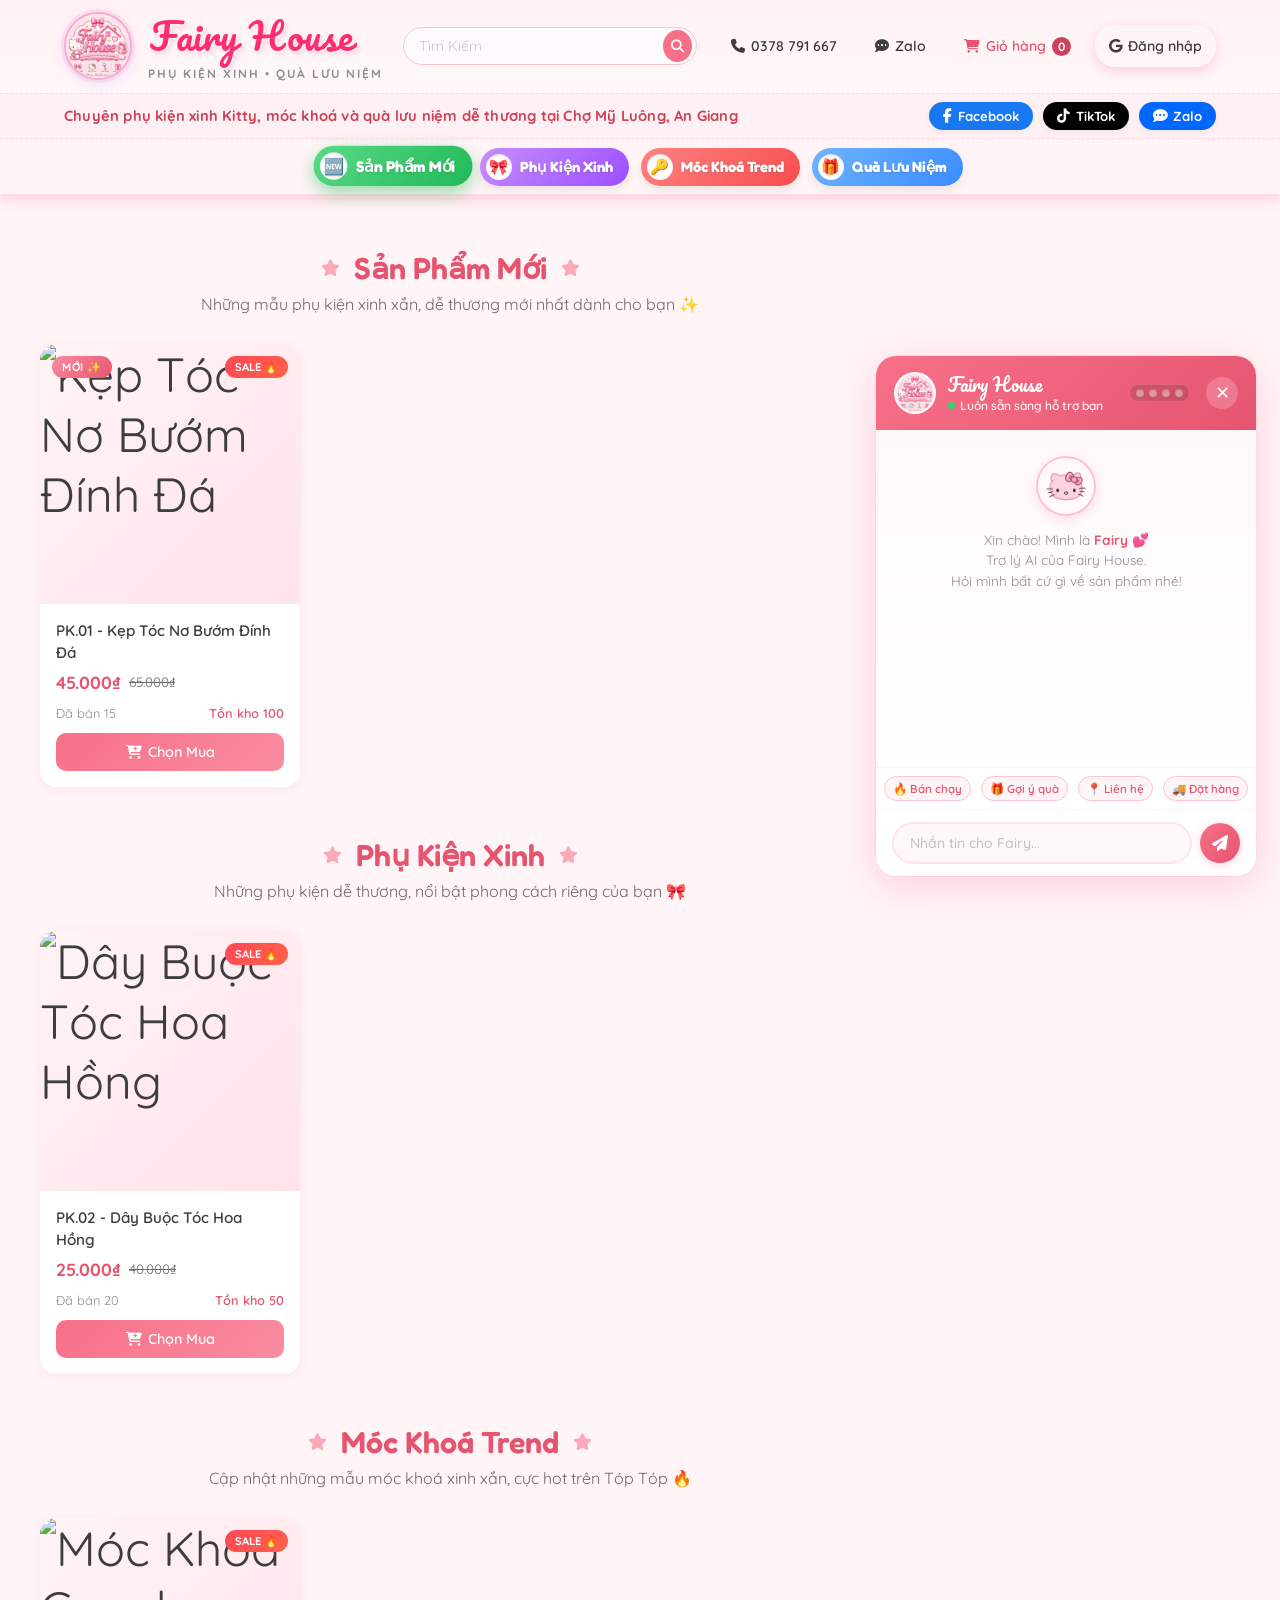
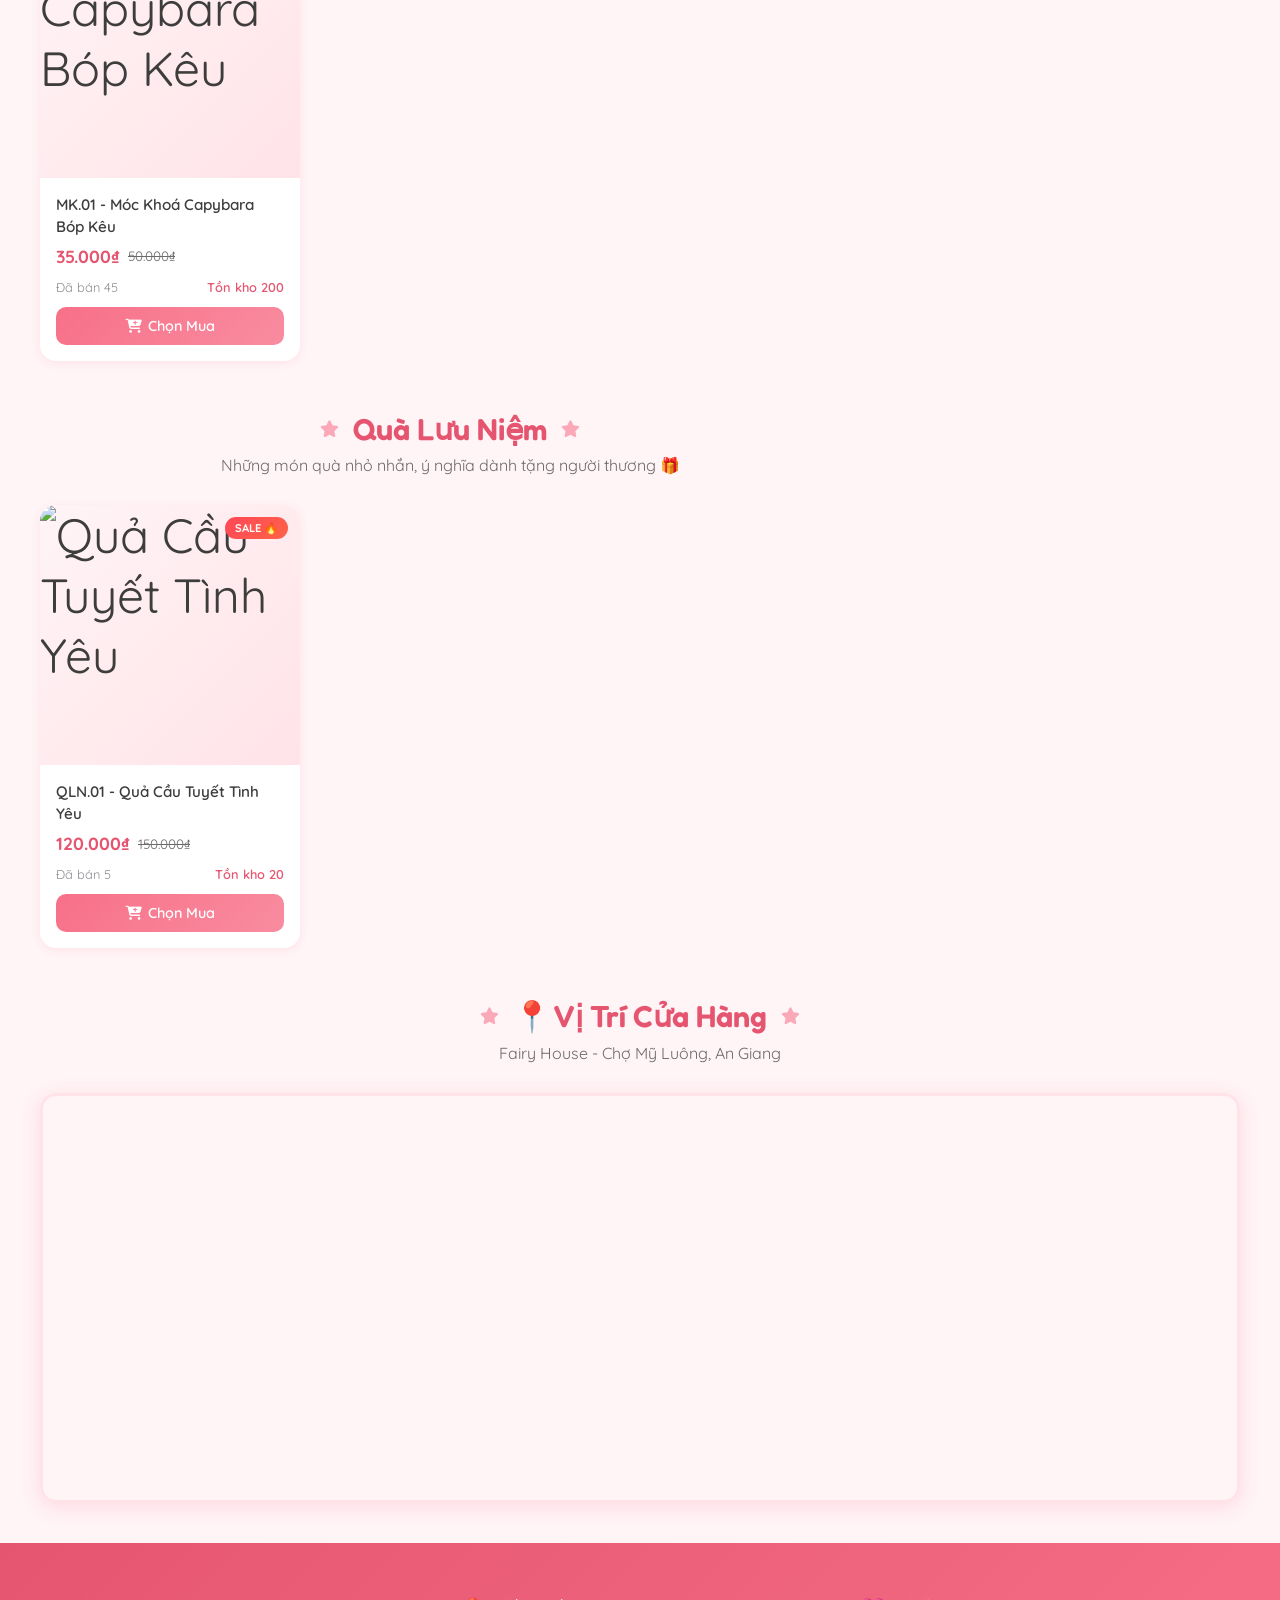
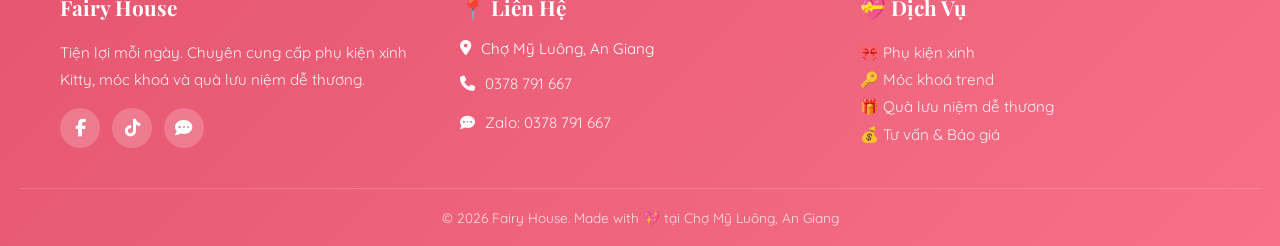
==== commit dc7fb5aa: "Update chatbox: direct Gemini API integration with 4-key round-robin rotation and key monitor status" ====
--- a/index.html
+++ b/index.html
@@ -5,7 +5,7 @@
   <script>
     // Tự động kiểm tra phiên bản mới từ server để chống cache index.html
     (function() {
-      const CURRENT_VERSION = "20260528_v39";
+      const CURRENT_VERSION = "20260528_v41";
       if (window.location.protocol === 'file:' || window.location.hostname === 'localhost' || window.location.hostname === '127.0.0.1') {
         return;
       }
@@ -37,8 +37,8 @@
   <meta http-equiv="Cache-Control" content="no-cache, no-store, must-revalidate">
   <meta http-equiv="Pragma" content="no-cache">
   <meta http-equiv="Expires" content="0">
-  <link rel="stylesheet" href="style.css?v=20260528_v39">
-  <link rel="stylesheet" href="chatbox.css?v=20260528_v39">
+  <link rel="stylesheet" href="style.css?v=20260528_v41">
+  <link rel="stylesheet" href="chatbox.css?v=20260528_v41">
   <!-- FontAwesome for icons -->
   <link rel="stylesheet" href="https://cdnjs.cloudflare.com/ajax/libs/font-awesome/6.4.0/css/all.min.css">
   <link rel="icon" href="logo.jpg">
@@ -422,7 +422,7 @@
   <script src="https://www.gstatic.com/firebasejs/8.10.1/firebase-database.js"></script>
 
   <script src="https://cdnjs.cloudflare.com/ajax/libs/PapaParse/5.4.1/papaparse.min.js"></script>
-  <script src="script.js?v=20260528_v39"></script>
-  <script src="chatbox.js?v=20260528_v39"></script>
+  <script src="script.js?v=20260528_v41"></script>
+  <script src="chatbox.js?v=20260528_v41"></script>
 </body>
 </html>
--- a/chatbox.css
+++ b/chatbox.css
@@ -194,6 +194,51 @@
   transform: rotate(90deg);
 }
 
+
+/* ===== KEY MONITOR SYSTEM ===== */
+.key-monitor {
+  display: flex;
+  align-items: center;
+  gap: 5px;
+  background: rgba(0, 0, 0, 0.12);
+  padding: 4px 6px;
+  border-radius: 12px;
+  margin-left: auto;
+  margin-right: 4px;
+  border: 1px solid rgba(255, 255, 255, 0.15);
+  flex-shrink: 0;
+}
+.key-dot {
+  width: 8px;
+  height: 8px;
+  border-radius: 50%;
+  transition: all 0.3s cubic-bezier(0.4, 0, 0.2, 1);
+  position: relative;
+  cursor: help;
+}
+.key-dot.idle {
+  background-color: rgba(255, 255, 255, 0.4);
+  box-shadow: inset 0 1px 2px rgba(0, 0, 0, 0.2);
+}
+.key-dot.active {
+  background-color: #f59e0b; /* Vàng hổ phách */
+  box-shadow: 0 0 8px #f59e0b;
+  animation: keyActivePulse 0.8s infinite alternate;
+}
+.key-dot.success {
+  background-color: #10b981; /* Xanh lá */
+  box-shadow: 0 0 6px rgba(16, 185, 129, 0.7);
+}
+.key-dot.error {
+  background-color: #ef4444; /* Đỏ */
+  box-shadow: 0 0 6px rgba(239, 68, 68, 0.7);
+}
+
+@keyframes keyActivePulse {
+  0% { transform: scale(0.9); opacity: 0.7; }
+  100% { transform: scale(1.2); opacity: 1; }
+}
+
 /* ===== CHATBOX MESSAGES AREA ===== */
 .chatbox-messages {
   position: relative;
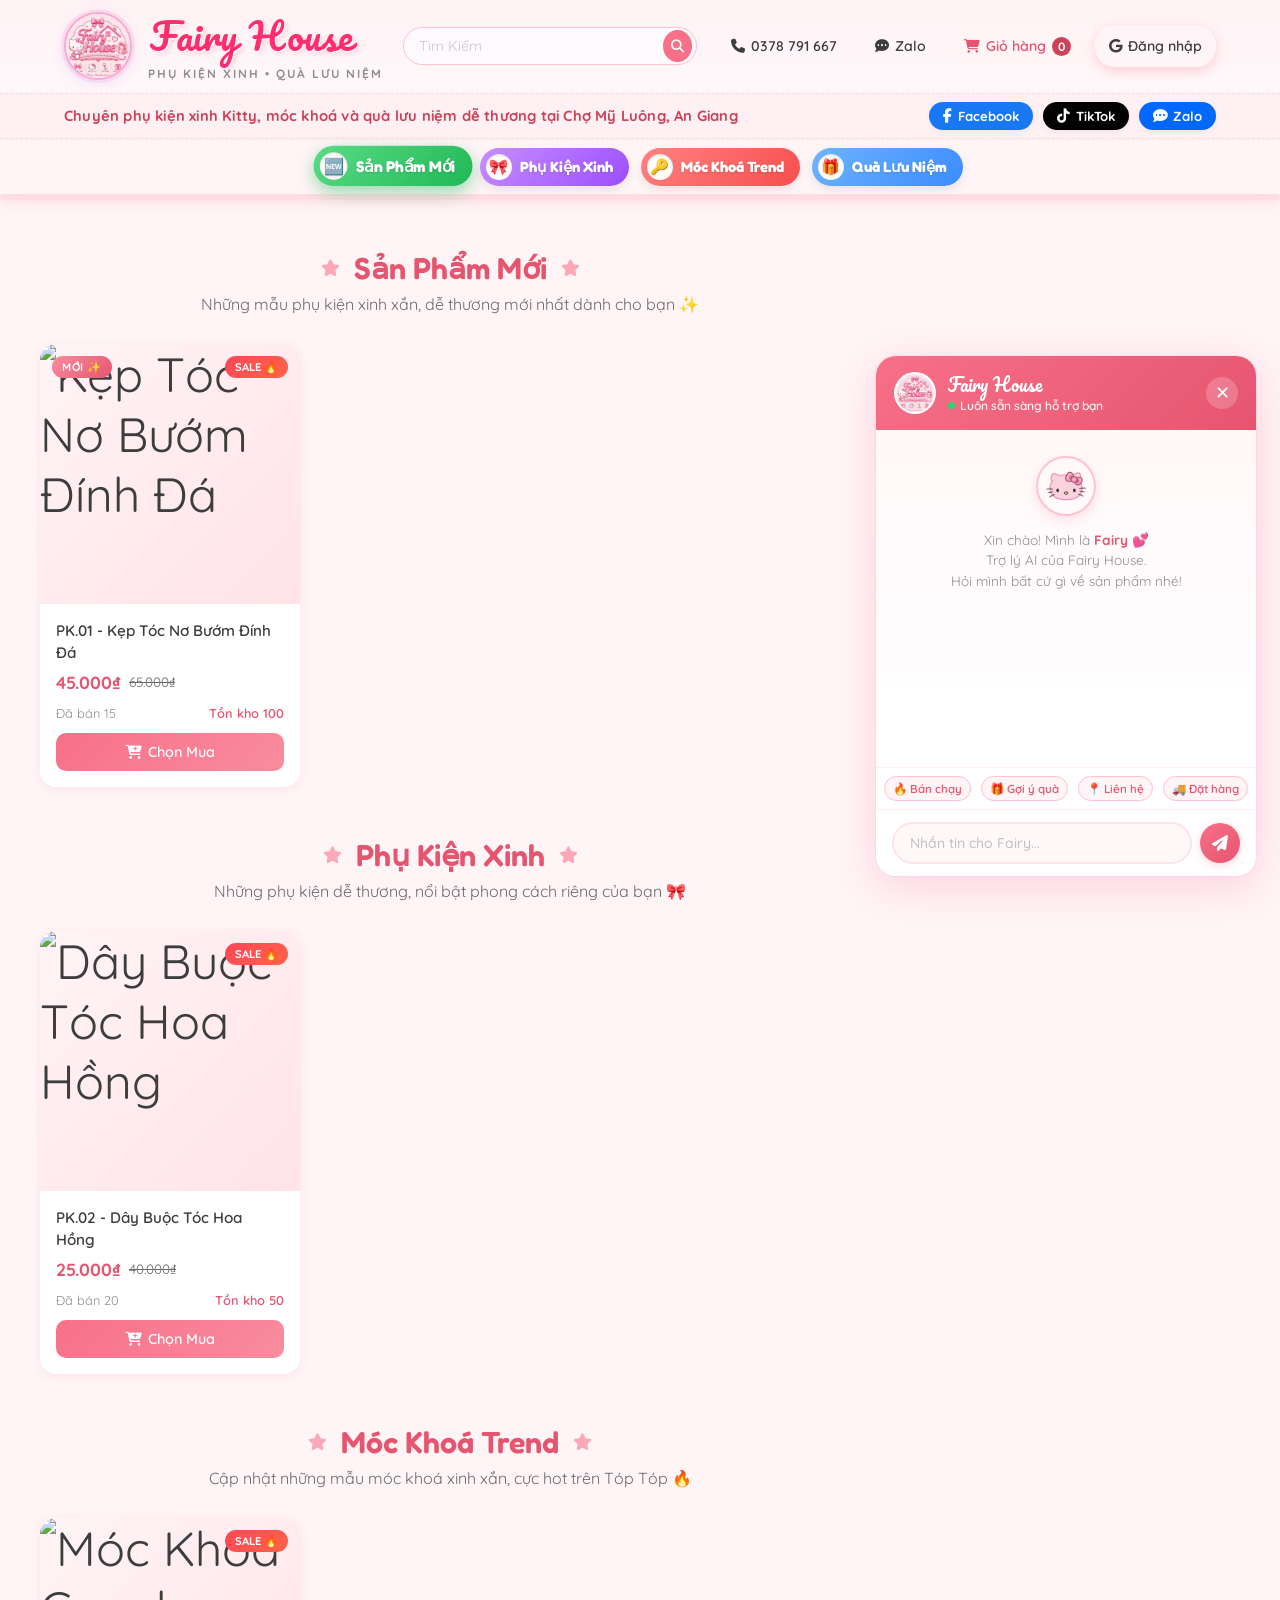
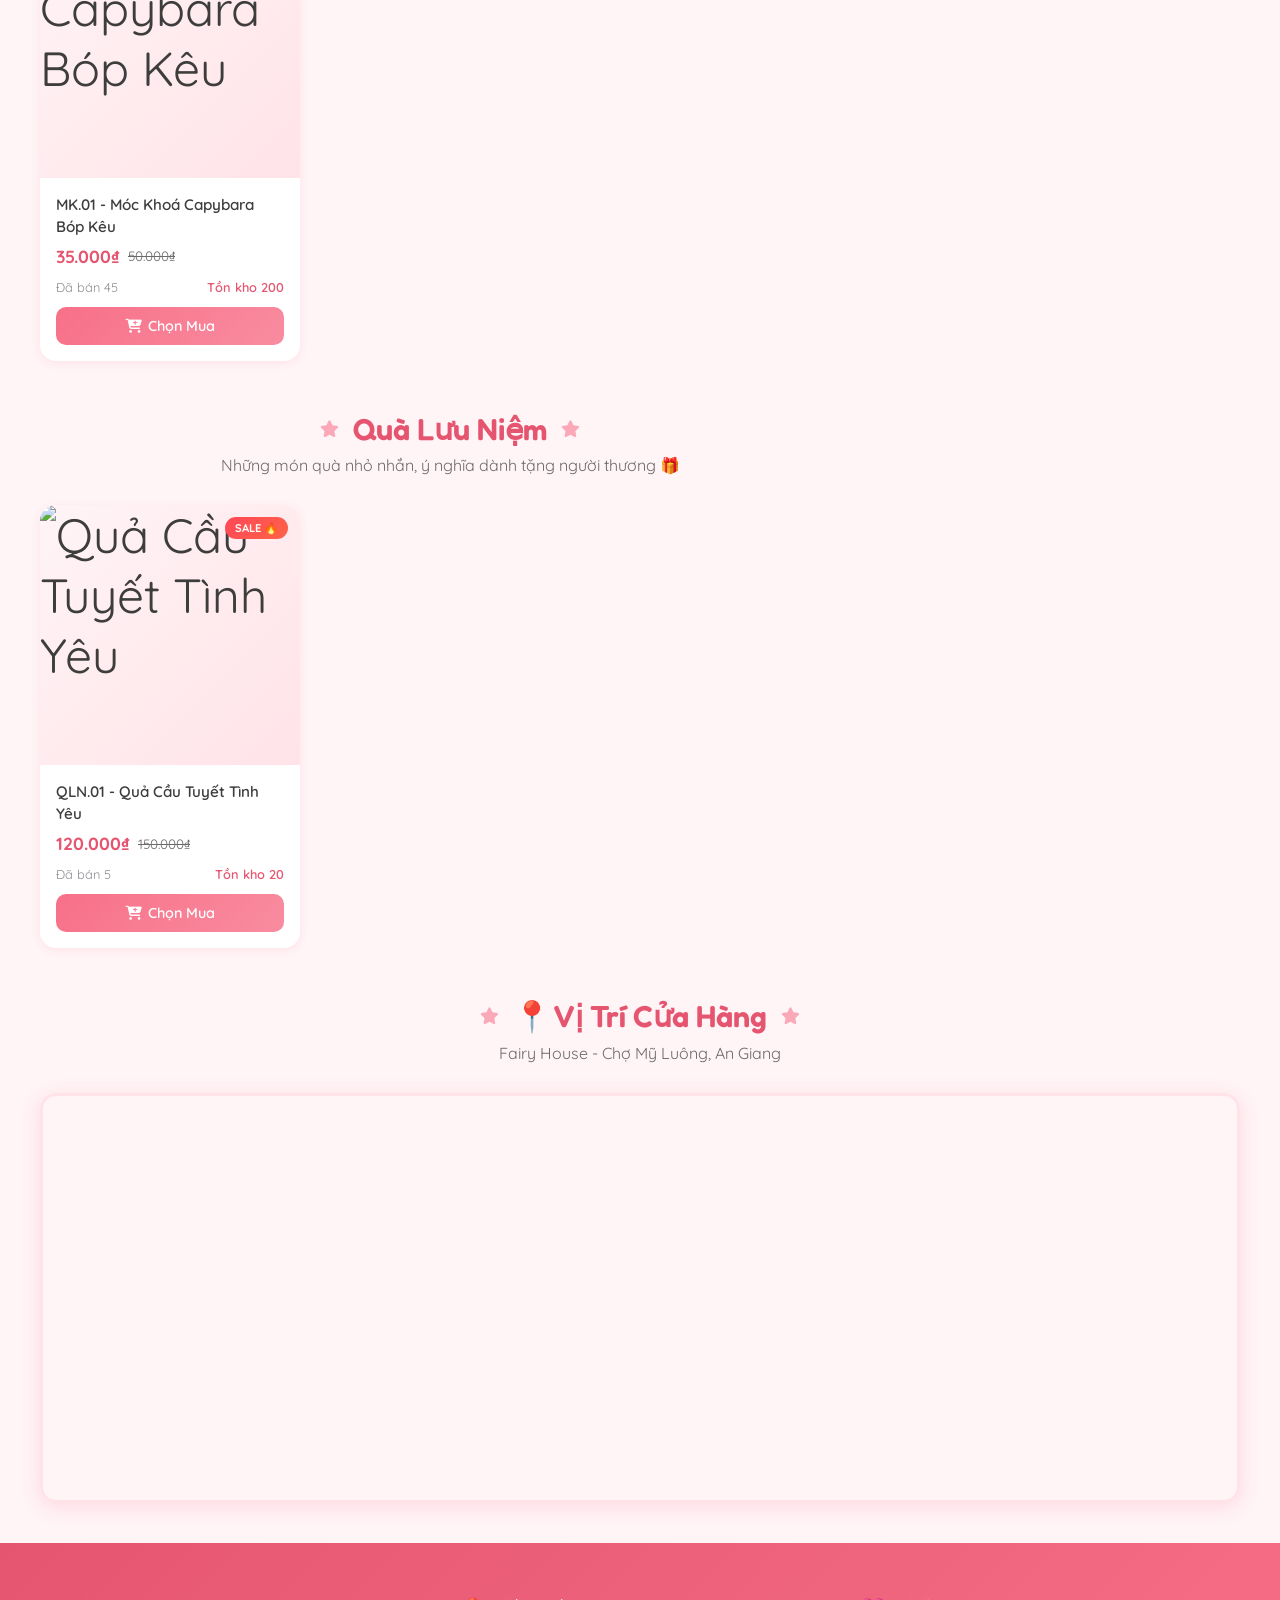
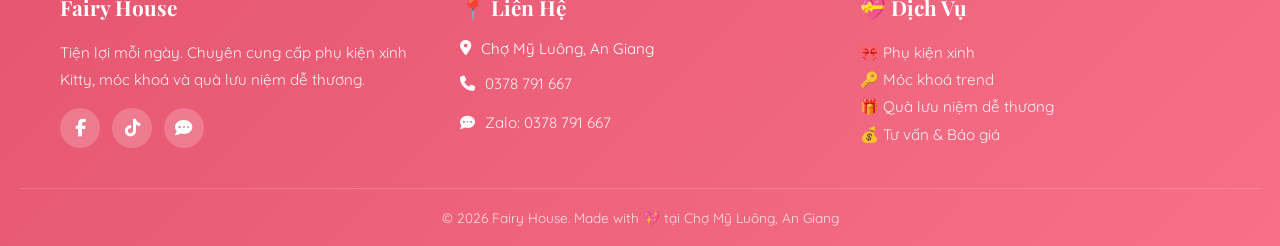
==== commit db27237e: "Fix: Cập nhật version number để bypass cache" ====
--- a/index.html
+++ b/index.html
@@ -5,7 +5,7 @@
   <script>
     // Tự động kiểm tra phiên bản mới từ server để chống cache index.html
     (function() {
-      const CURRENT_VERSION = "20260528_v41";
+      const CURRENT_VERSION = "20260528_v44";
       if (window.location.protocol === 'file:' || window.location.hostname === 'localhost' || window.location.hostname === '127.0.0.1') {
         return;
       }
@@ -37,8 +37,8 @@
   <meta http-equiv="Cache-Control" content="no-cache, no-store, must-revalidate">
   <meta http-equiv="Pragma" content="no-cache">
   <meta http-equiv="Expires" content="0">
-  <link rel="stylesheet" href="style.css?v=20260528_v41">
-  <link rel="stylesheet" href="chatbox.css?v=20260528_v41">
+  <link rel="stylesheet" href="style.css?v=20260528_v44">
+  <link rel="stylesheet" href="chatbox.css?v=20260528_v44">
   <!-- FontAwesome for icons -->
   <link rel="stylesheet" href="https://cdnjs.cloudflare.com/ajax/libs/font-awesome/6.4.0/css/all.min.css">
   <link rel="icon" href="logo.jpg">
@@ -422,7 +422,7 @@
   <script src="https://www.gstatic.com/firebasejs/8.10.1/firebase-database.js"></script>
 
   <script src="https://cdnjs.cloudflare.com/ajax/libs/PapaParse/5.4.1/papaparse.min.js"></script>
-  <script src="script.js?v=20260528_v41"></script>
-  <script src="chatbox.js?v=20260528_v41"></script>
+  <script src="script.js?v=20260528_v44"></script>
+  <script src="chatbox.js?v=20260529_v1"></script>
 </body>
 </html>
--- a/chatbox.css
+++ b/chatbox.css
@@ -195,49 +195,7 @@
 }
 
 
-/* ===== KEY MONITOR SYSTEM ===== */
-.key-monitor {
-  display: flex;
-  align-items: center;
-  gap: 5px;
-  background: rgba(0, 0, 0, 0.12);
-  padding: 4px 6px;
-  border-radius: 12px;
-  margin-left: auto;
-  margin-right: 4px;
-  border: 1px solid rgba(255, 255, 255, 0.15);
-  flex-shrink: 0;
-}
-.key-dot {
-  width: 8px;
-  height: 8px;
-  border-radius: 50%;
-  transition: all 0.3s cubic-bezier(0.4, 0, 0.2, 1);
-  position: relative;
-  cursor: help;
-}
-.key-dot.idle {
-  background-color: rgba(255, 255, 255, 0.4);
-  box-shadow: inset 0 1px 2px rgba(0, 0, 0, 0.2);
-}
-.key-dot.active {
-  background-color: #f59e0b; /* Vàng hổ phách */
-  box-shadow: 0 0 8px #f59e0b;
-  animation: keyActivePulse 0.8s infinite alternate;
-}
-.key-dot.success {
-  background-color: #10b981; /* Xanh lá */
-  box-shadow: 0 0 6px rgba(16, 185, 129, 0.7);
-}
-.key-dot.error {
-  background-color: #ef4444; /* Đỏ */
-  box-shadow: 0 0 6px rgba(239, 68, 68, 0.7);
-}
-
-@keyframes keyActivePulse {
-  0% { transform: scale(0.9); opacity: 0.7; }
-  100% { transform: scale(1.2); opacity: 1; }
-}
+
 
 /* ===== CHATBOX MESSAGES AREA ===== */
 .chatbox-messages {
